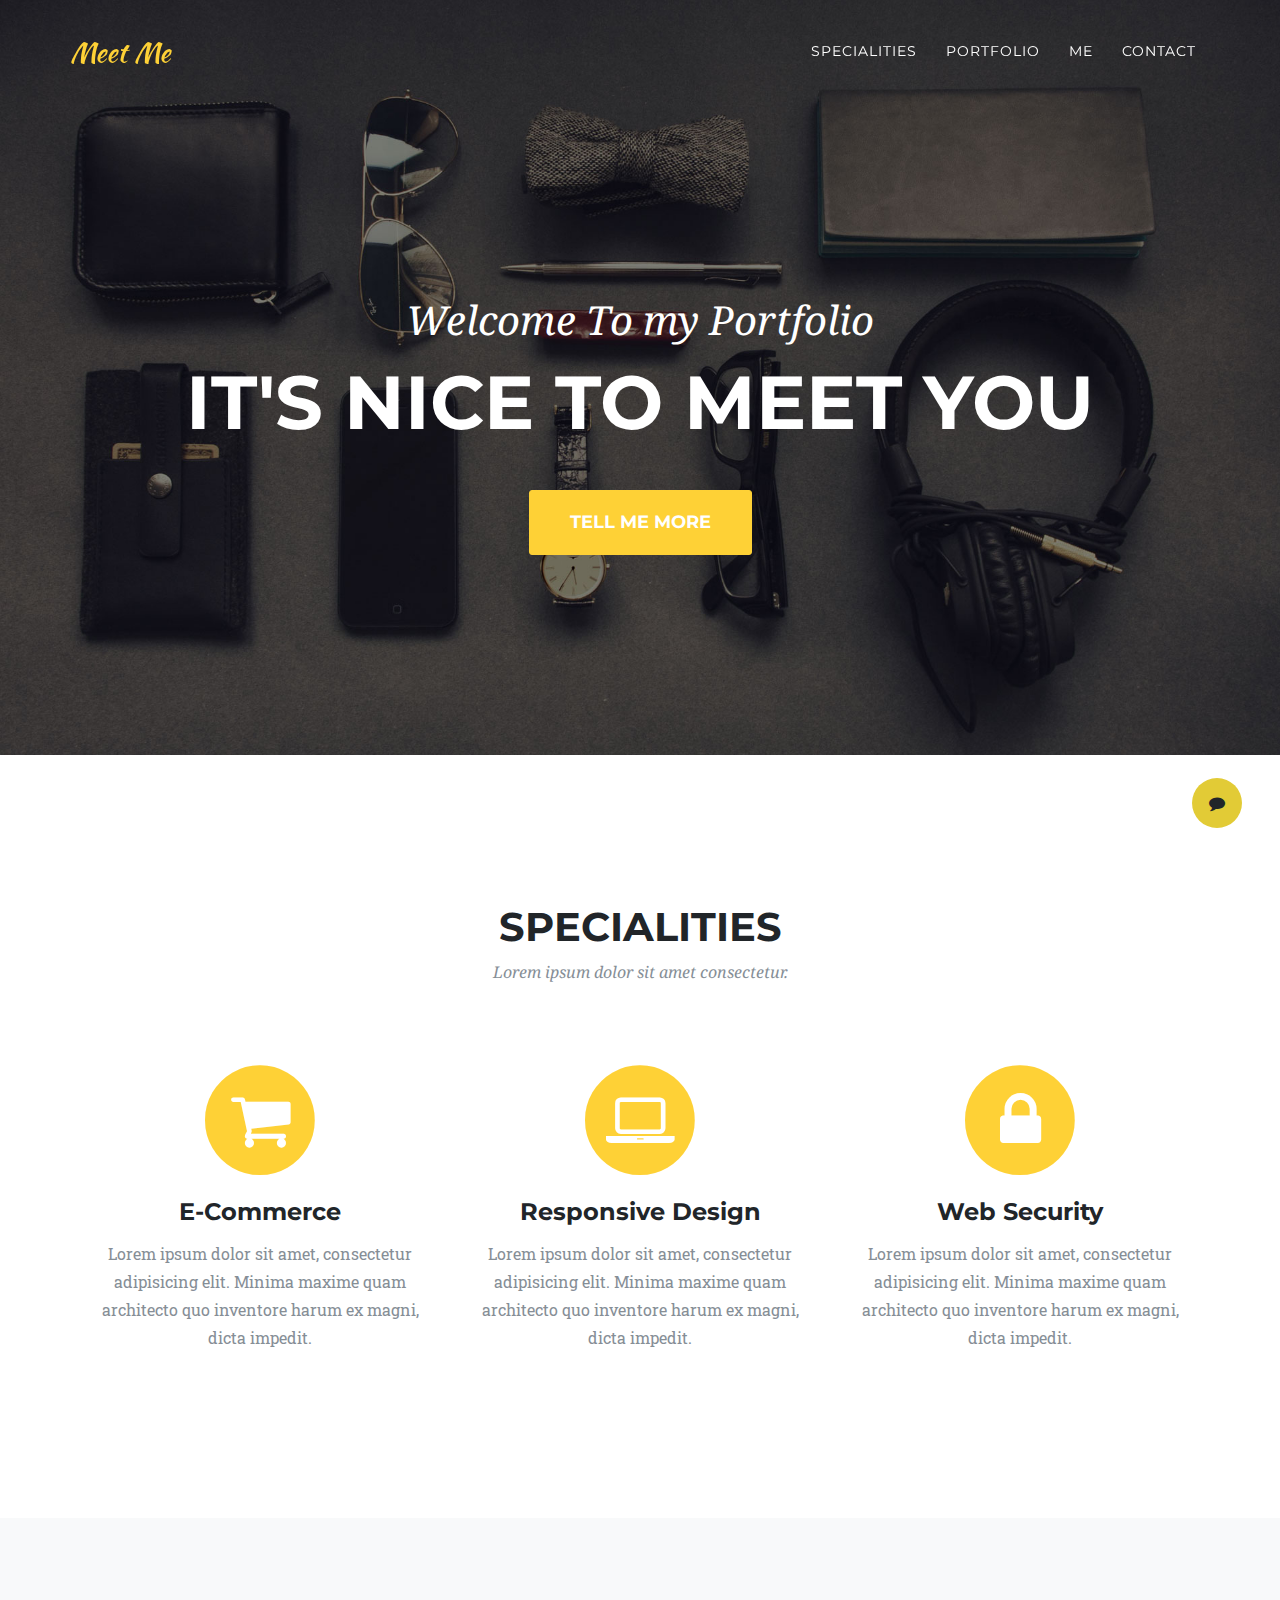
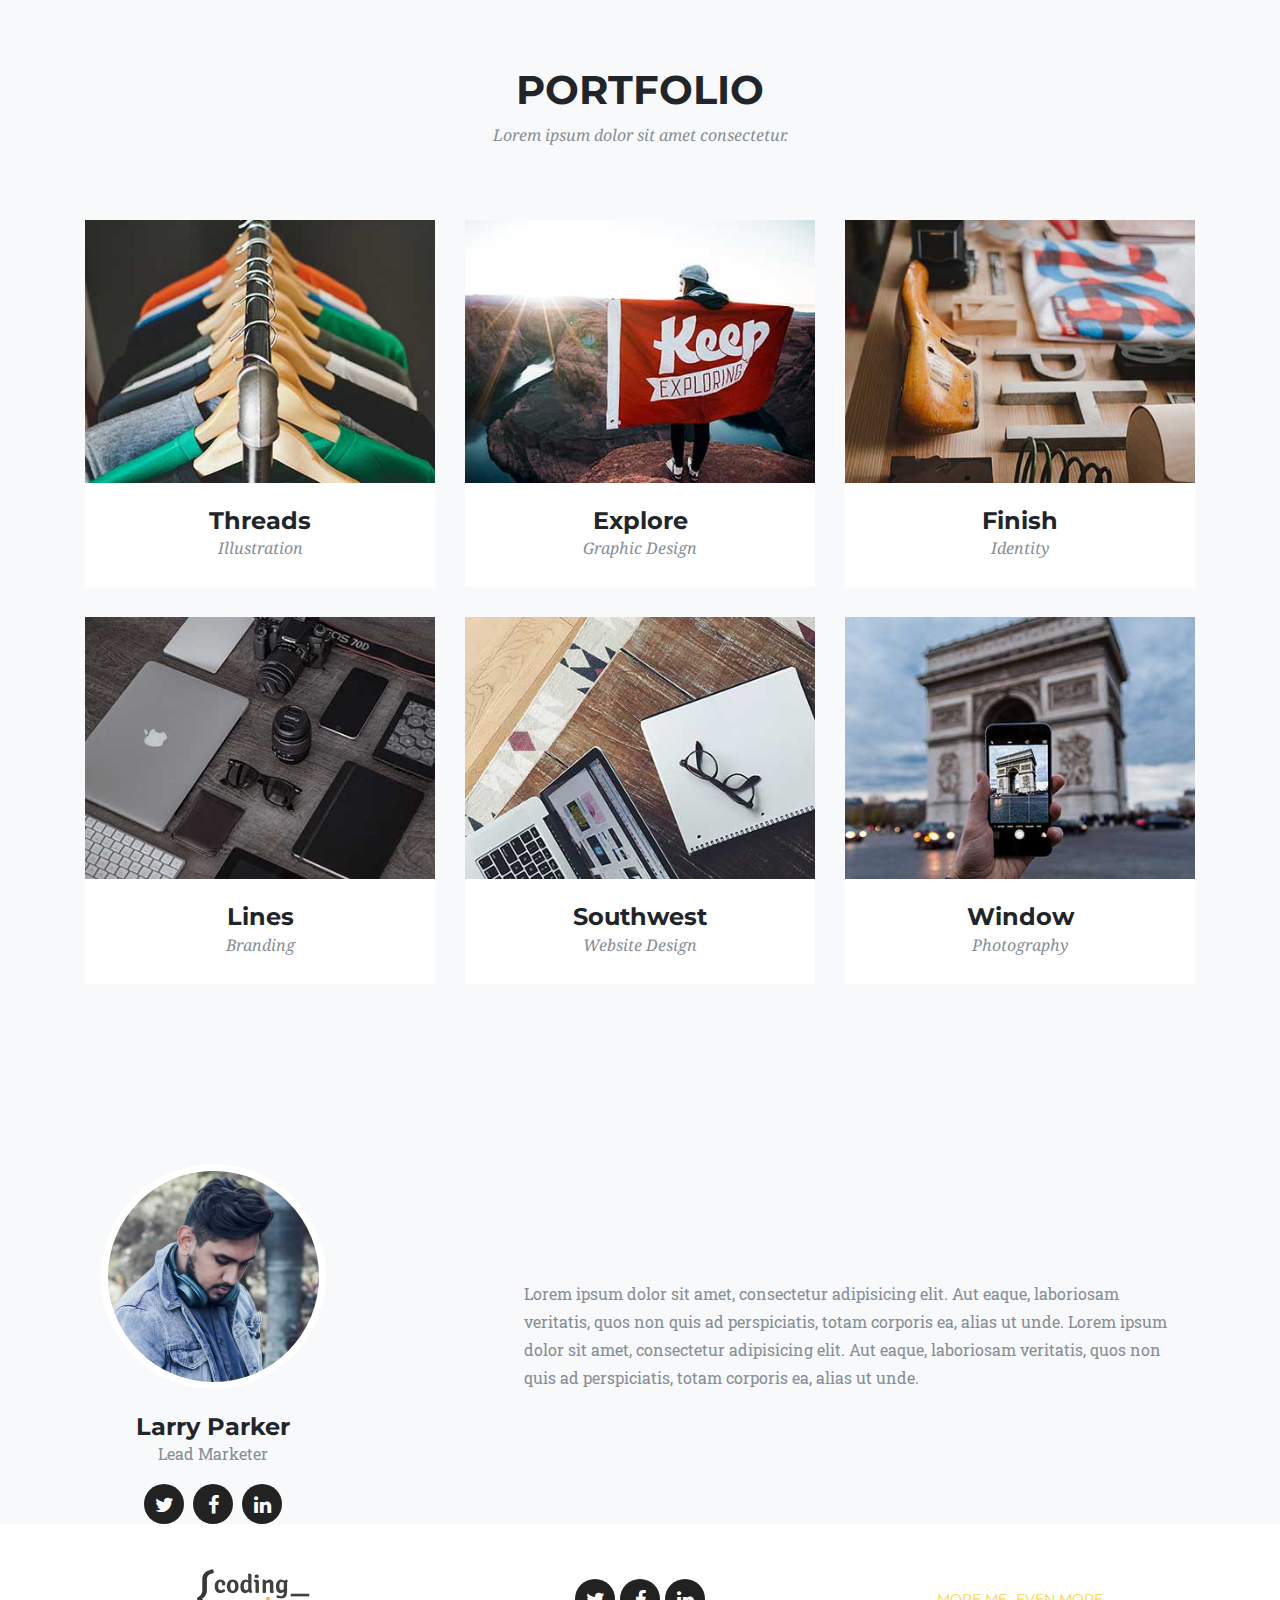
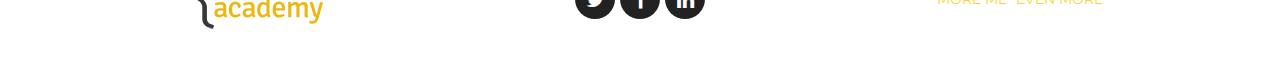
==== index.html @ e527e843 "my-gallery" ====
<!DOCTYPE html>
<html lang="en">

<head>

  <meta charset="utf-8">
  <meta name="viewport" content="width=device-width, initial-scale=1, shrink-to-fit=no">
  <meta name="description" content="">
  <meta name="author" content="">

  <title>Coding Academy</title>

  <!-- Bootstrap core CSS -->
  <link href="vendor/bootstrap/css/bootstrap.min.css" rel="stylesheet">

  <!-- Custom fonts for this template -->
  <link href="vendor/font-awesome/css/font-awesome.min.css" rel="stylesheet" type="text/css">
  <link href="https://fonts.googleapis.com/css?family=Montserrat:400,700" rel="stylesheet" type="text/css">
  <link href='https://fonts.googleapis.com/css?family=Kaushan+Script' rel='stylesheet' type='text/css'>
  <link href='https://fonts.googleapis.com/css?family=Droid+Serif:400,700,400italic,700italic' rel='stylesheet' type='text/css'>
  <link href='https://fonts.googleapis.com/css?family=Roboto+Slab:400,100,300,700' rel='stylesheet' type='text/css'>

  <!-- Custom styles for this template -->
  <link href="css/ca-gallery.css" rel="stylesheet">

</head>

<body id="page-top">
  <div class="offcanvas-btn" onClick="openCanvas()">
    <i class="fa fa-comment" aria-hidden="true"></i>
  </div>
  <aside class="offcanvas-aside">

  <!-- Contact -->
  <section id="contact">
    <h4>Contact Me</h4>
  </section>
    
  </aside>

  <!-- Navigation -->
  <nav class="navbar navbar-expand-lg navbar-dark fixed-top" id="mainNav">
    <div class="container">
      <a class="navbar-brand js-scroll-trigger" href="#page-top">Meet Me</a>
      <button class="navbar-toggler navbar-toggler-right" type="button" data-toggle="collapse" data-target="#navbarResponsive"
        aria-controls="navbarResponsive" aria-expanded="false" aria-label="Toggle navigation">
          <i class="fa fa-bars"></i>
        </button>
      <div class="collapse navbar-collapse" id="navbarResponsive">
        <ul class="navbar-nav ml-auto">
          <li class="nav-item">
            <a class="nav-link js-scroll-trigger" href="#services">Specialities</a>
          </li>
          <li class="nav-item">
            <a class="nav-link js-scroll-trigger" href="#portfolio">Portfolio</a>
          </li>
          <li class="nav-item">
            <a class="nav-link js-scroll-trigger" href="#me">Me</a>
          </li>
          <li class="nav-item">
            <a class="nav-link js-scroll-trigger" href="#contact">Contact</a>
          </li>
        </ul>
      </div>
    </div>
  </nav>

  <!-- Header -->
  <header class="masthead">
    <div class="container">
      <div class="intro-text">
        <div class="intro-lead-in">Welcome To my Portfolio</div>
        <div class="intro-heading">It's Nice To Meet You</div>
        <a class="btn btn-xl js-scroll-trigger" href="#services">Tell Me More</a>
      </div>
    </div>
  </header>

  <!-- Services -->
  <section id="services">
    <div class="container">
      <div class="row">
        <div class="col-lg-12 text-center">
          <h2 class="section-heading">Specialities</h2>
          <h3 class="section-subheading text-muted">Lorem ipsum dolor sit amet consectetur.</h3>
        </div>
      </div>
      <div class="row text-center">
        <div class="col-md-4">
          <span class="fa-stack fa-4x">
              <i class="fa fa-circle fa-stack-2x text-primary"></i>
              <i class="fa fa-shopping-cart fa-stack-1x fa-inverse"></i>
            </span>
          <h4 class="service-heading">E-Commerce</h4>
          <p class="text-muted">Lorem ipsum dolor sit amet, consectetur adipisicing elit. Minima maxime quam architecto quo inventore harum ex
            magni, dicta impedit.</p>
        </div>
        <div class="col-md-4">
          <span class="fa-stack fa-4x">
              <i class="fa fa-circle fa-stack-2x text-primary"></i>
              <i class="fa fa-laptop fa-stack-1x fa-inverse"></i>
            </span>
          <h4 class="service-heading">Responsive Design</h4>
          <p class="text-muted">Lorem ipsum dolor sit amet, consectetur adipisicing elit. Minima maxime quam architecto quo inventore harum ex
            magni, dicta impedit.</p>
        </div>
        <div class="col-md-4">
          <span class="fa-stack fa-4x">
              <i class="fa fa-circle fa-stack-2x text-primary"></i>
              <i class="fa fa-lock fa-stack-1x fa-inverse"></i>
            </span>
          <h4 class="service-heading">Web Security</h4>
          <p class="text-muted">Lorem ipsum dolor sit amet, consectetur adipisicing elit. Minima maxime quam architecto quo inventore harum ex
            magni, dicta impedit.</p>
        </div>
      </div>
    </div>
  </section>

  <!-- Portfolio Grid -->
  <section class="bg-light" id="portfolio">
    <div class="container">
      <div class="row">
        <div class="col-lg-12 text-center">
          <h2 class="section-heading">Portfolio</h2>
          <h3 class="section-subheading text-muted">Lorem ipsum dolor sit amet consectetur.</h3>
        </div>
      </div>
      <div class="row">
        <div class="col-md-4 col-sm-6 portfolio-item">
          <a class="portfolio-link" data-toggle="modal" href="#portfolioModal1">
            <div class="portfolio-hover">
              <div class="portfolio-hover-content">
                <i class="fa fa-plus fa-3x"></i>
              </div>
            </div>
            <img class="img-fluid" src="img/portfolio/01-thumbnail.jpg" alt="">
          </a>
          <div class="portfolio-caption">
            <h4>Threads</h4>
            <p class="text-muted">Illustration</p>
          </div>
        </div>
        <div class="col-md-4 col-sm-6 portfolio-item">
          <a class="portfolio-link" data-toggle="modal" href="#portfolioModal2">
            <div class="portfolio-hover">
              <div class="portfolio-hover-content">
                <i class="fa fa-plus fa-3x"></i>
              </div>
            </div>
            <img class="img-fluid" src="img/portfolio/02-thumbnail.jpg" alt="">
          </a>
          <div class="portfolio-caption">
            <h4>Explore</h4>
            <p class="text-muted">Graphic Design</p>
          </div>
        </div>
        <div class="col-md-4 col-sm-6 portfolio-item">
          <a class="portfolio-link" data-toggle="modal" href="#portfolioModal3">
            <div class="portfolio-hover">
              <div class="portfolio-hover-content">
                <i class="fa fa-plus fa-3x"></i>
              </div>
            </div>
            <img class="img-fluid" src="img/portfolio/03-thumbnail.jpg" alt="">
          </a>
          <div class="portfolio-caption">
            <h4>Finish</h4>
            <p class="text-muted">Identity</p>
          </div>
        </div>
        <div class="col-md-4 col-sm-6 portfolio-item">
          <a class="portfolio-link" data-toggle="modal" href="#portfolioModal4">
            <div class="portfolio-hover">
              <div class="portfolio-hover-content">
                <i class="fa fa-plus fa-3x"></i>
              </div>
            </div>
            <img class="img-fluid" src="img/portfolio/04-thumbnail.jpg" alt="">
          </a>
          <div class="portfolio-caption">
            <h4>Lines</h4>
            <p class="text-muted">Branding</p>
          </div>
        </div>
        <div class="col-md-4 col-sm-6 portfolio-item">
          <a class="portfolio-link" data-toggle="modal" href="#portfolioModal5">
            <div class="portfolio-hover">
              <div class="portfolio-hover-content">
                <i class="fa fa-plus fa-3x"></i>
              </div>
            </div>
            <img class="img-fluid" src="img/portfolio/05-thumbnail.jpg" alt="">
          </a>
          <div class="portfolio-caption">
            <h4>Southwest</h4>
            <p class="text-muted">Website Design</p>
          </div>
        </div>
        <div class="col-md-4 col-sm-6 portfolio-item">
          <a class="portfolio-link" data-toggle="modal" href="#portfolioModal6">
            <div class="portfolio-hover">
              <div class="portfolio-hover-content">
                <i class="fa fa-plus fa-3x"></i>
              </div>
            </div>
            <img class="img-fluid" src="img/portfolio/06-thumbnail.jpg" alt="">
          </a>
          <div class="portfolio-caption">
            <h4>Window</h4>
            <p class="text-muted">Photography</p>
          </div>
        </div>
      </div>
    </div>
  </section>


  <!-- Me -->
  <section class="bg-light" id="me" style="padding: 0px;">
      <div class="row">
        <div class="col-sm-4">
          <div class="team-member">
            <img class="mx-auto rounded-circle" src="img/team/2.jpg" alt="">
            <h4>Larry Parker</h4>
            <p class="text-muted">Lead Marketer</p>
            <ul class="list-inline social-buttons">
              <li class="list-inline-item">
                <a href="#">
                    <i class="fa fa-twitter"></i>
                  </a>
              </li>
              <li class="list-inline-item">
                <a href="#">
                    <i class="fa fa-facebook"></i>
                  </a>
              </li>
              <li class="list-inline-item">
                <a href="#">
                    <i class="fa fa-linkedin"></i>
                  </a>
              </li>
            </ul>
          </div>
        </div>
        <div class="col-sm-8 flex-align-center">
            <p class="large text-muted  about-description">Lorem ipsum dolor sit amet, consectetur adipisicing elit. Aut eaque, laboriosam veritatis, quos non quis ad perspiciatis,
                totam corporis ea, alias ut unde. Lorem ipsum dolor sit amet, consectetur adipisicing elit. Aut eaque, laboriosam veritatis, quos non quis ad perspiciatis,
                totam corporis ea, alias ut unde.</p>    
        </div>
      </div>
  </section>


  <!-- Footer -->
  <footer>
    <div class="container">
      <div class="row">
        <div class="col-md-4 flex-align-center">
          <a href="http://coding-academy.org" target="_blank">
            <img src="./img/ca-logo.png" alt="">
          </a>
        </div>
        <div class="col-md-4 flex-align-center">
          <ul class="list-inline social-buttons flex-align-center">
            <li class="list-inline-item">
              <a href="#">
                  <i class="fa fa-twitter"></i>
                </a>
            </li>
            <li class="list-inline-item flex-align-center">
              <a href="#">
                  <i class="fa fa-facebook"></i>
                </a>
            </li>
            <li class="list-inline-item">
              <a href="#">
                  <i class="fa fa-linkedin"></i>
                </a>
            </li>
          </ul>
        </div>
        <div class="col-md-4 flex-align-center">
            <ul class="list-inline quicklinks">
            <li class="list-inline-item">
              <a href="#">More Me</a>
            </li>
            <li class="list-inline-item">
              <a href="#">Even More</a>
            </li>
          </ul>
        </div>
      </div>
    </div>
  </footer>

  <!-- Portfolio Modals -->

  <!-- Modal 1 -->
  <div class="portfolio-modal modal fade" id="portfolioModal1" tabindex="-1" role="dialog" aria-hidden="true">
    <div class="modal-dialog">
      <div class="modal-content">
        <div class="close-modal" data-dismiss="modal">
          <div class="lr">
            <div class="rl"></div>
          </div>
        </div>
        <div class="container">
          <div class="row">
            <div class="col-lg-8 mx-auto">
              <div class="modal-body">
                <!-- Project Details Go Here -->
                <h2>Project Name</h2>
                <p class="item-intro text-muted">Lorem ipsum dolor sit amet consectetur.</p>
                <img class="img-fluid d-block mx-auto" src="img/portfolio/01-full.jpg" alt="">
                <p>Use this area to describe your project. Lorem ipsum dolor sit amet, consectetur adipisicing elit. Est blanditiis
                  dolorem culpa incidunt minus dignissimos deserunt repellat aperiam quasi sunt officia expedita beatae cupiditate,
                  maiores repudiandae, nostrum, reiciendis facere nemo!</p>
                <ul class="list-inline">
                  <li>Date: January 2017</li>
                  <li>Client: Threads</li>
                  <li>Category: Illustration</li>
                </ul>
                <button class="btn btn-primary" data-dismiss="modal" type="button">
                    <i class="fa fa-times"></i>
                    Close Project</button>
              </div>
            </div>
          </div>
        </div>
      </div>
    </div>
  </div>

  <!-- Modal 2 -->
  <div class="portfolio-modal modal fade" id="portfolioModal2" tabindex="-1" role="dialog" aria-hidden="true">
    <div class="modal-dialog">
      <div class="modal-content">
        <div class="close-modal" data-dismiss="modal">
          <div class="lr">
            <div class="rl"></div>
          </div>
        </div>
        <div class="container">
          <div class="row">
            <div class="col-lg-8 mx-auto">
              <div class="modal-body">
                <!-- Project Details Go Here -->
                <h2>Project Name</h2>
                <p class="item-intro text-muted">Lorem ipsum dolor sit amet consectetur.</p>
                <img class="img-fluid d-block mx-auto" src="img/portfolio/02-full.jpg" alt="">
                <p>Use this area to describe your project. Lorem ipsum dolor sit amet, consectetur adipisicing elit. Est blanditiis
                  dolorem culpa incidunt minus dignissimos deserunt repellat aperiam quasi sunt officia expedita beatae cupiditate,
                  maiores repudiandae, nostrum, reiciendis facere nemo!</p>
                <ul class="list-inline">
                  <li>Date: January 2017</li>
                  <li>Client: Explore</li>
                  <li>Category: Graphic Design</li>
                </ul>
                <button class="btn btn-primary" data-dismiss="modal" type="button">
                    <i class="fa fa-times"></i>
                    Close Project</button>
              </div>
            </div>
          </div>
        </div>
      </div>
    </div>
  </div>

  <!-- Modal 3 -->
  <div class="portfolio-modal modal fade" id="portfolioModal3" tabindex="-1" role="dialog" aria-hidden="true">
    <div class="modal-dialog">
      <div class="modal-content">
        <div class="close-modal" data-dismiss="modal">
          <div class="lr">
            <div class="rl"></div>
          </div>
        </div>
        <div class="container">
          <div class="row">
            <div class="col-lg-8 mx-auto">
              <div class="modal-body">
                <!-- Project Details Go Here -->
                <h2>Project Name</h2>
                <p class="item-intro text-muted">Lorem ipsum dolor sit amet consectetur.</p>
                <img class="img-fluid d-block mx-auto" src="img/portfolio/03-full.jpg" alt="">
                <p>Use this area to describe your project. Lorem ipsum dolor sit amet, consectetur adipisicing elit. Est blanditiis
                  dolorem culpa incidunt minus dignissimos deserunt repellat aperiam quasi sunt officia expedita beatae cupiditate,
                  maiores repudiandae, nostrum, reiciendis facere nemo!</p>
                <ul class="list-inline">
                  <li>Date: January 2017</li>
                  <li>Client: Finish</li>
                  <li>Category: Identity</li>
                </ul>
                <button class="btn btn-primary" data-dismiss="modal" type="button">
                    <i class="fa fa-times"></i>
                    Close Project</button>
              </div>
            </div>
          </div>
        </div>
      </div>
    </div>
  </div>

  <!-- Modal 4 -->
  <div class="portfolio-modal modal fade" id="portfolioModal4" tabindex="-1" role="dialog" aria-hidden="true">
    <div class="modal-dialog">
      <div class="modal-content">
        <div class="close-modal" data-dismiss="modal">
          <div class="lr">
            <div class="rl"></div>
          </div>
        </div>
        <div class="container">
          <div class="row">
            <div class="col-lg-8 mx-auto">
              <div class="modal-body">
                <!-- Project Details Go Here -->
                <h2>Project Name</h2>
                <p class="item-intro text-muted">Lorem ipsum dolor sit amet consectetur.</p>
                <img class="img-fluid d-block mx-auto" src="img/portfolio/04-full.jpg" alt="">
                <p>Use this area to describe your project. Lorem ipsum dolor sit amet, consectetur adipisicing elit. Est blanditiis
                  dolorem culpa incidunt minus dignissimos deserunt repellat aperiam quasi sunt officia expedita beatae cupiditate,
                  maiores repudiandae, nostrum, reiciendis facere nemo!</p>
                <ul class="list-inline">
                  <li>Date: January 2017</li>
                  <li>Client: Lines</li>
                  <li>Category: Branding</li>
                </ul>
                <button class="btn btn-primary" data-dismiss="modal" type="button">
                    <i class="fa fa-times"></i>
                    Close Project</button>
              </div>
            </div>
          </div>
        </div>
      </div>
    </div>
  </div>

  <!-- Modal 5 -->
  <div class="portfolio-modal modal fade" id="portfolioModal5" tabindex="-1" role="dialog" aria-hidden="true">
    <div class="modal-dialog">
      <div class="modal-content">
        <div class="close-modal" data-dismiss="modal">
          <div class="lr">
            <div class="rl"></div>
          </div>
        </div>
        <div class="container">
          <div class="row">
            <div class="col-lg-8 mx-auto">
              <div class="modal-body">
                <!-- Project Details Go Here -->
                <h2>Project Name</h2>
                <p class="item-intro text-muted">Lorem ipsum dolor sit amet consectetur.</p>
                <img class="img-fluid d-block mx-auto" src="img/portfolio/05-full.jpg" alt="">
                <p>Use this area to describe your project. Lorem ipsum dolor sit amet, consectetur adipisicing elit. Est blanditiis
                  dolorem culpa incidunt minus dignissimos deserunt repellat aperiam quasi sunt officia expedita beatae cupiditate,
                  maiores repudiandae, nostrum, reiciendis facere nemo!</p>
                <ul class="list-inline">
                  <li>Date: January 2017</li>
                  <li>Client: Southwest</li>
                  <li>Category: Website Design</li>
                </ul>
                <button class="btn btn-primary" data-dismiss="modal" type="button">
                    <i class="fa fa-times"></i>
                    Close Project</button>
              </div>
            </div>
          </div>
        </div>
      </div>
    </div>
  </div>

  <!-- Modal 6 -->
  <div class="portfolio-modal modal fade" id="portfolioModal6" tabindex="-1" role="dialog" aria-hidden="true">
    <div class="modal-dialog">
      <div class="modal-content">
        <div class="close-modal" data-dismiss="modal">
          <div class="lr">
            <div class="rl"></div>
          </div>
        </div>
        <div class="container">
          <div class="row">
            <div class="col-lg-8 mx-auto">
              <div class="modal-body">
                <!-- Project Details Go Here -->
                <h2>Project Name</h2>
                <p class="item-intro text-muted">Lorem ipsum dolor sit amet consectetur.</p>
                <img class="img-fluid d-block mx-auto" src="img/portfolio/06-full.jpg" alt="">
                <p>Use this area to describe your project. Lorem ipsum dolor sit amet, consectetur adipisicing elit. Est blanditiis
                  dolorem culpa incidunt minus dignissimos deserunt repellat aperiam quasi sunt officia expedita beatae cupiditate,
                  maiores repudiandae, nostrum, reiciendis facere nemo!</p>
                <ul class="list-inline">
                  <li>Date: January 2017</li>
                  <li>Client: Window</li>
                  <li>Category: Photography</li>
                </ul>
                <button class="btn btn-primary" data-dismiss="modal" type="button">
                    <i class="fa fa-times"></i>
                    Close Project</button>
              </div>
            </div>
          </div>
        </div>
      </div>
    </div>
  </div>

  <!-- Bootstrap core JavaScript -->
  <script src="vendor/jquery/jquery.min.js"></script>
  <script src="vendor/popper/popper.min.js"></script>
  <script src="vendor/bootstrap/js/bootstrap.min.js"></script>

  <!-- Plugin JavaScript -->
  <script src="vendor/jquery-easing/jquery.easing.min.js"></script>

  <!-- Custom scripts for this template -->
  <script src="js/ca-gallery.js"></script>
  <script src="js/offCanvas.js"></script>
  <script src="js/main.js"></script>


</body>

</html>
---- css/ca-gallery.css ----
body {
    overflow-x: hidden;
    font-family: 'Roboto Slab', 'Helvetica Neue', Helvetica, Arial, sans-serif;
}
p {
    line-height: 1.75;
}
a {
    color: #fed136;
}
a.active,
a:active,
a:focus,
a:hover {
    color: #fec503;
}
h1,
h2,
h3,
h4,
h5,
h6 {
    font-weight: 700;
    font-family: 'Montserrat', 'Helvetica Neue', Helvetica, Arial, sans-serif;
    text-transform: uppercase;
}
section {
    padding: 100px 0;
}
section h2.section-heading {
    font-size: 40px;
    margin-top: 0;
    margin-bottom: 15px;
}
section h3.section-subheading {
    font-size: 16px;
    font-weight: 400;
    font-style: italic;
    margin-bottom: 75px;
    text-transform: none;
    font-family: 'Droid Serif', 'Helvetica Neue', Helvetica, Arial, sans-serif;
}
@media (min-width: 768px) {
    section {
        padding: 150px 0;
    }
}
::-moz-selection {
    background: #fed136;
    text-shadow: none;
}
::selection {
    background: #fed136;
    text-shadow: none;
}
img::selection {
    background: transparent;
}
img::-moz-selection {
    background: transparent;
}
body {
    -webkit-tap-highlight-color: #fed136;
}
.offcanvas-btn {
    z-index: 100000;
    position: fixed;
    bottom: 8%;
    right: 3%;
    height: 50px;
    width: 50px;
    background: #e2cb36;
    border-radius: 50%;
    display: flex;
    justify-content: center;
    align-items: center;
    cursor: pointer;
    margin-right: 0;
    transition: all 0.3s ease;
}
.offcanvas-btn-open {
    margin-right: 80vw;
}
.offcanvas-aside {
    position: fixed;
    height: 100%;
    background: red;
    width: 80vw;
    right: -80vw;
    z-index: 10;
    transition: all 0.3s ease;
    display: flex;
    flex-direction: column;
    align-items: center;
    justify-content: space-around;
}
.offcanvas-aside img {
    border-radius: 50%;
}
.offcanvas-aside p {
    text-align: center;
}
.offcanvas-aside .offcanvas-content-suffix {
    height: 20%;
}

@media (min-width: 575px) {
    .offcanvas-btn-open {
        margin-right: 30vw;
    }
    .offcanvas-aside {
        width: 30vw;
        right: -30vw;
    }
}
.offcanvas-aside-open {
    right: 0;
    
}

#mainNav {
    background-color: #222222;
    z-index: 5;
}
#mainNav .navbar-toggler {
    font-size: 12px;
    right: 0;
    padding: 13px;
    text-transform: uppercase;
    color: white;
    border: 0;
    background-color: #fed136;
    font-family: 'Montserrat', 'Helvetica Neue', Helvetica, Arial, sans-serif;
    text-transform: uppercase;
}
#mainNav .navbar-brand {
    color: #fed136;
    font-family: 'Kaushan Script', 'Helvetica Neue', Helvetica, Arial, cursive;
}
#mainNav .navbar-brand.active,
#mainNav .navbar-brand:active,
#mainNav .navbar-brand:focus,
#mainNav .navbar-brand:hover {
    color: #fec503;
}
#mainNav .navbar-nav .nav-item .nav-link {
    font-size: 90%;
    font-weight: 400;
    padding: 0.75em 0;
    letter-spacing: 1px;
    color: white;
    font-family: 'Montserrat', 'Helvetica Neue', Helvetica, Arial, sans-serif;
    text-transform: uppercase;
}
#mainNav .navbar-nav .nav-item .nav-link.active,
#mainNav .navbar-nav .nav-item .nav-link:hover {
    color: #fed136;
}
@media (min-width: 992px) {
    
    #mainNav {
        padding-top: 25px;
        padding-bottom: 25px;
        -webkit-transition: padding-top 0.3s, padding-bottom 0.3s;
        -moz-transition: padding-top 0.3s, padding-bottom 0.3s;
        transition: padding-top 0.3s, padding-bottom 0.3s;
        border: none;
        background-color: transparent;
    }
    #mainNav .navbar-brand {
        font-size: 1.75em;
        -webkit-transition: all 0.3s;
        -moz-transition: all 0.3s;
        transition: all 0.3s;
    }
    #mainNav .navbar-nav .nav-item .nav-link {
        padding: 1.1em 1em !important;
    }
    #mainNav.navbar-shrink {
        padding-top: 0;
        padding-bottom: 0;
        background-color: #222222;
    }
    #mainNav.navbar-shrink .navbar-brand {
        font-size: 1.25em;
        padding: 12px 0;
    }
   
}
header.masthead {
    text-align: center;
    color: white;
    background-image: url("../img/header-bg.jpg");
    background-repeat: no-repeat;
    background-attachment: scroll;
    background-position: center center;
    -webkit-background-size: cover;
    -moz-background-size: cover;
    -o-background-size: cover;
    background-size: cover;
}
header.masthead .intro-text {
    padding-top: 150px;
    padding-bottom: 100px;
}
header.masthead .intro-text .intro-lead-in {
    font-size: 22px;
    font-style: italic;
    line-height: 22px;
    margin-bottom: 25px;
    font-family: 'Droid Serif', 'Helvetica Neue', Helvetica, Arial, sans-serif;
}
header.masthead .intro-text .intro-heading {
    font-size: 50px;
    font-weight: 700;
    line-height: 50px;
    margin-bottom: 25px;
    font-family: 'Montserrat', 'Helvetica Neue', Helvetica, Arial, sans-serif;
    text-transform: uppercase;
}
@media (min-width: 768px) {
    header.masthead .intro-text {
        padding-top: 300px;
        padding-bottom: 200px;
    }
    header.masthead .intro-text .intro-lead-in {
        font-size: 40px;
        font-style: italic;
        line-height: 40px;
        margin-bottom: 25px;
        font-family: 'Droid Serif', 'Helvetica Neue', Helvetica, Arial, sans-serif;
    }
    header.masthead .intro-text .intro-heading {
        font-size: 75px;
        font-weight: 700;
        line-height: 75px;
        margin-bottom: 50px;
        font-family: 'Montserrat', 'Helvetica Neue', Helvetica, Arial, sans-serif;
        text-transform: uppercase;
    }
}
.service-heading {
    margin: 15px 0;
    text-transform: none;
}

#portfolio .portfolio-item {
    right: 0;
    margin: 0 0 15px;
}
#portfolio .portfolio-item .portfolio-link {
    position: relative;
    display: block;
    max-width: 400px;
    margin: 0 auto;
    cursor: pointer;
}
#portfolio .portfolio-item .portfolio-link .portfolio-hover {
    position: absolute;
    width: 100%;
    height: 100%;
    -webkit-transition: all ease 0.5s;
    -moz-transition: all ease 0.5s;
    transition: all ease 0.5s;
    opacity: 0;
    background: rgba(254, 209, 54, 0.9);
}
#portfolio .portfolio-item .portfolio-link .portfolio-hover:hover {
    opacity: 1;
}
#portfolio .portfolio-item .portfolio-link .portfolio-hover .portfolio-hover-content {
    font-size: 20px;
    position: absolute;
    top: 50%;
    width: 100%;
    height: 20px;
    margin-top: -12px;
    text-align: center;
    color: white;
}
#portfolio .portfolio-item .portfolio-link .portfolio-hover .portfolio-hover-content i {
    margin-top: -12px;
}
#portfolio .portfolio-item .portfolio-link .portfolio-hover .portfolio-hover-content h3,
#portfolio .portfolio-item .portfolio-link .portfolio-hover .portfolio-hover-content h4 {
    margin: 0;
}
#portfolio .portfolio-item .portfolio-caption {
    max-width: 400px;
    margin: 0 auto;
    padding: 25px;
    text-align: center;
    background-color: white;
}
#portfolio .portfolio-item .portfolio-caption h4 {
    margin: 0;
    text-transform: none;
}
#portfolio .portfolio-item .portfolio-caption p {
    font-size: 16px;
    font-style: italic;
    margin: 0;
    font-family: 'Droid Serif', 'Helvetica Neue', Helvetica, Arial, sans-serif;
}
#portfolio * {
    z-index: 2;
}
@media (min-width: 767px) {
    #portfolio .portfolio-item {
        margin: 0 0 30px;
    }
}
.portfolio-modal .modal-dialog {
    max-width: none;
    height: 100%;
    margin: 0;
}
.portfolio-modal .modal-content {
    min-height: 100%;
    padding: 100px 0;
    text-align: center;
    border: none;
    border-radius: 0;
    background-clip: border-box;
    -webkit-box-shadow: none;
    box-shadow: none;
}
.portfolio-modal .modal-content h2 {
    font-size: 3em;
    margin-bottom: 15px;
}
.portfolio-modal .modal-content p {
    margin-bottom: 30px;
}
.portfolio-modal .modal-content p.item-intro {
    font-size: 16px;
    font-style: italic;
    margin: 20px 0 30px;
    font-family: 'Droid Serif', 'Helvetica Neue', Helvetica, Arial, sans-serif;
}
.portfolio-modal .modal-content ul.list-inline {
    margin-top: 0;
    margin-bottom: 30px;
}
.portfolio-modal .modal-content img {
    margin-bottom: 30px;
}
.portfolio-modal .modal-content button {
    cursor: pointer;
}
.portfolio-modal .close-modal {
    position: absolute;
    top: 25px;
    right: 25px;
    width: 75px;
    height: 75px;
    cursor: pointer;
    background-color: transparent;
}
.portfolio-modal .close-modal:hover {
    opacity: 0.3;
}
.portfolio-modal .close-modal .lr {
    /* Safari and Chrome */
    
    z-index: 1051;
    width: 1px;
    height: 75px;
    margin-left: 35px;
    /* IE 9 */
    
    -webkit-transform: rotate(45deg);
    -ms-transform: rotate(45deg);
    transform: rotate(45deg);
    background-color: #222222;
}
.portfolio-modal .close-modal .lr .rl {
    /* Safari and Chrome */
    
    z-index: 1052;
    width: 1px;
    height: 75px;
    /* IE 9 */
    
    -webkit-transform: rotate(90deg);
    -ms-transform: rotate(90deg);
    transform: rotate(90deg);
    background-color: #222222;
}
.portfolio-modal .modal-backdrop {
    display: none;
    opacity: 0;
}
.timeline {
    position: relative;
    padding: 0;
    list-style: none;
}
.timeline:before {
    position: absolute;
    top: 0;
    bottom: 0;
    left: 40px;
    width: 2px;
    margin-left: -1.5px;
    content: '';
    background-color: #f1f1f1;
}
.timeline > li {
    position: relative;
    min-height: 50px;
    margin-bottom: 50px;
}
.timeline > li:after,
.timeline > li:before {
    display: table;
    content: ' ';
}
.timeline > li:after {
    clear: both;
}
.timeline > li .timeline-panel {
    position: relative;
    float: right;
    width: 100%;
    padding: 0 20px 0 100px;
    text-align: left;
}
.timeline > li .timeline-panel:before {
    right: auto;
    left: -15px;
    border-right-width: 15px;
    border-left-width: 0;
}
.timeline > li .timeline-panel:after {
    right: auto;
    left: -14px;
    border-right-width: 14px;
    border-left-width: 0;
}
.timeline > li .timeline-image {
    position: absolute;
    z-index: 100;
    left: 0;
    width: 80px;
    height: 80px;
    margin-left: 0;
    text-align: center;
    color: white;
    border: 7px solid #f1f1f1;
    border-radius: 100%;
    background-color: #fed136;
}
.timeline > li .timeline-image h4 {
    font-size: 10px;
    line-height: 14px;
    margin-top: 12px;
}
.timeline > li.timeline-inverted > .timeline-panel {
    float: right;
    padding: 0 20px 0 100px;
    text-align: left;
}
.timeline > li.timeline-inverted > .timeline-panel:before {
    right: auto;
    left: -15px;
    border-right-width: 15px;
    border-left-width: 0;
}
.timeline > li.timeline-inverted > .timeline-panel:after {
    right: auto;
    left: -14px;
    border-right-width: 14px;
    border-left-width: 0;
}
.timeline > li:last-child {
    margin-bottom: 0;
}
.timeline .timeline-heading h4 {
    margin-top: 0;
    color: inherit;
}
.timeline .timeline-heading h4.subheading {
    text-transform: none;
}
.timeline .timeline-body > ul,
.timeline .timeline-body > p {
    margin-bottom: 0;
}
@media (min-width: 768px) {
    .timeline:before {
        left: 50%;
    }
    .timeline > li {
        min-height: 100px;
        margin-bottom: 100px;
    }
    .timeline > li .timeline-panel {
        float: left;
        width: 41%;
        padding: 0 20px 20px 30px;
        text-align: right;
    }
    .timeline > li .timeline-image {
        left: 50%;
        width: 100px;
        height: 100px;
        margin-left: -50px;
    }
    .timeline > li .timeline-image h4 {
        font-size: 13px;
        line-height: 18px;
        margin-top: 16px;
    }
    .timeline > li.timeline-inverted > .timeline-panel {
        float: right;
        padding: 0 30px 20px 20px;
        text-align: left;
    }
}
@media (min-width: 992px) {
    .timeline > li {
        min-height: 150px;
    }
    .timeline > li .timeline-panel {
        padding: 0 20px 20px;
    }
    .timeline > li .timeline-image {
        width: 150px;
        height: 150px;
        margin-left: -75px;
    }
    .timeline > li .timeline-image h4 {
        font-size: 18px;
        line-height: 26px;
        margin-top: 30px;
    }
    .timeline > li.timeline-inverted > .timeline-panel {
        padding: 0 20px 20px;
    }
}
@media (min-width: 1200px) {
    .timeline > li {
        min-height: 170px;
    }
    .timeline > li .timeline-panel {
        padding: 0 20px 20px 100px;
    }
    .timeline > li .timeline-image {
        width: 170px;
        height: 170px;
        margin-left: -85px;
    }
    .timeline > li .timeline-image h4 {
        margin-top: 40px;
    }
    .timeline > li.timeline-inverted > .timeline-panel {
        padding: 0 100px 20px 20px;
    }
}
.team-member {
    text-align: center;
}
.team-member img {
    width: 225px;
    height: 225px;
    border: 7px solid white;
}
.team-member h4 {
    margin-top: 25px;
    margin-bottom: 0;
    text-transform: none;
}
.team-member p {
    margin-top: 0;
}
.about-description {
    max-width: 80%;
}
@media (max-width: 800px) {
    .about-description {
        text-align: center;
        margin-top: 1rem;
        margin-bottom: 1rem;
    }
}
footer {
    padding: 25px 0;
    text-align: center;
}
footer span.copyright {
    font-size: 90%;
    line-height: 40px;
    text-transform: none;
    font-family: 'Montserrat', 'Helvetica Neue', Helvetica, Arial, sans-serif;
    text-transform: uppercase;
}
footer ul.quicklinks {
    font-size: 90%;
    line-height: 40px;
    margin-bottom: 0;
    text-transform: none;
    font-family: 'Montserrat', 'Helvetica Neue', Helvetica, Arial, sans-serif;
    text-transform: uppercase;
}
ul.social-buttons {
    margin-bottom: 0;
}
ul.social-buttons li a {
    font-size: 20px;
    line-height: 40px;
    display: block;
    width: 40px;
    height: 40px;
    -webkit-transition: all 0.3s;
    -moz-transition: all 0.3s;
    transition: all 0.3s;
    color: white;
    border-radius: 100%;
    outline: none;
    background-color: #222222;
}
ul.social-buttons li a:active,
ul.social-buttons li a:focus,
ul.social-buttons li a:hover {
    background-color: #fed136;
}
.flex-align-center {
    display: flex;
    justify-content: center;
    align-items: center;
}
.text-primary {
    color: #fed136 !important;
}
.btn-primary {
    font-weight: 700;
    color: white;
    border-color: #fed136;
    background-color: #fed136;
    font-family: 'Montserrat', 'Helvetica Neue', Helvetica, Arial, sans-serif;
    text-transform: uppercase;
}
.btn-primary.focus,
.btn-primary:focus {
    color: white;
    border-color: #b48b01;
    background-color: #fec503;
}
.btn-primary:hover {
    color: white;
    border-color: #f6bf01;
    background-color: #fec503;
}
.btn-primary.active,
.btn-primary:active,
.open > .btn-primary.dropdown-toggle {
    color: white;
    border-color: #f6bf01;
    background-color: #fec503;
}
.btn-primary.active.focus,
.btn-primary.active:focus,
.btn-primary.active:hover,
.btn-primary:active.focus,
.btn-primary:active:focus,
.btn-primary:active:hover,
.open > .btn-primary.dropdown-toggle.focus,
.open > .btn-primary.dropdown-toggle:focus,
.open > .btn-primary.dropdown-toggle:hover {
    color: white;
    border-color: #b48b01;
    background-color: #dcab01;
}
.btn-primary.active,
.btn-primary:active,
.open > .btn-primary.dropdown-toggle {
    background-image: none;
}
.btn-primary.disabled.focus,
.btn-primary.disabled:focus,
.btn-primary.disabled:hover,
.btn-primary[disabled].focus,
.btn-primary[disabled]:focus,
.btn-primary[disabled]:hover,
fieldset[disabled] .btn-primary.focus,
fieldset[disabled] .btn-primary:focus,
fieldset[disabled] .btn-primary:hover {
    border-color: #fed136;
    background-color: #fed136;
}
.btn-primary .badge {
    color: #fed136;
    background-color: white;
}
.btn-xl {
    font-size: 18px;
    font-weight: 700;
    padding: 20px 40px;
    border-radius: 3px;
    color: white;
    border-color: #fed136;
    background-color: #fed136;
    font-family: 'Montserrat', 'Helvetica Neue', Helvetica, Arial, sans-serif;
    text-transform: uppercase;
}
.btn-xl.focus,
.btn-xl:focus {
    color: white;
    border-color: #b48b01;
    background-color: #fec503;
}
.btn-xl:hover {
    color: white;
    border-color: #f6bf01;
    background-color: #fec503;
}
.btn-xl.active,
.btn-xl:active,
.open > .btn-xl.dropdown-toggle {
    color: white;
    border-color: #f6bf01;
    background-color: #fec503;
}
.btn-xl.active.focus,
.btn-xl.active:focus,
.btn-xl.active:hover,
.btn-xl:active.focus,
.btn-xl:active:focus,
.btn-xl:active:hover,
.open > .btn-xl.dropdown-toggle.focus,
.open > .btn-xl.dropdown-toggle:focus,
.open > .btn-xl.dropdown-toggle:hover {
    color: white;
    border-color: #b48b01;
    background-color: #dcab01;
}
.btn-xl.active,
.btn-xl:active,
.open > .btn-xl.dropdown-toggle {
    background-image: none;
}
.btn-xl.disabled.focus,
.btn-xl.disabled:focus,
.btn-xl.disabled:hover,
.btn-xl[disabled].focus,
.btn-xl[disabled]:focus,
.btn-xl[disabled]:hover,
fieldset[disabled] .btn-xl.focus,
fieldset[disabled] .btn-xl:focus,
fieldset[disabled] .btn-xl:hover {
    border-color: #fed136;
    background-color: #fed136;
}
.btn-xl .badge {
    color: #fed136;
    background-color: white;
}

/* reset bootstrap*/
.row {
    margin-right: 0;
    margin-left: 0;
}

.container {
    padding-right: 0;
    padding-left: 0;
}
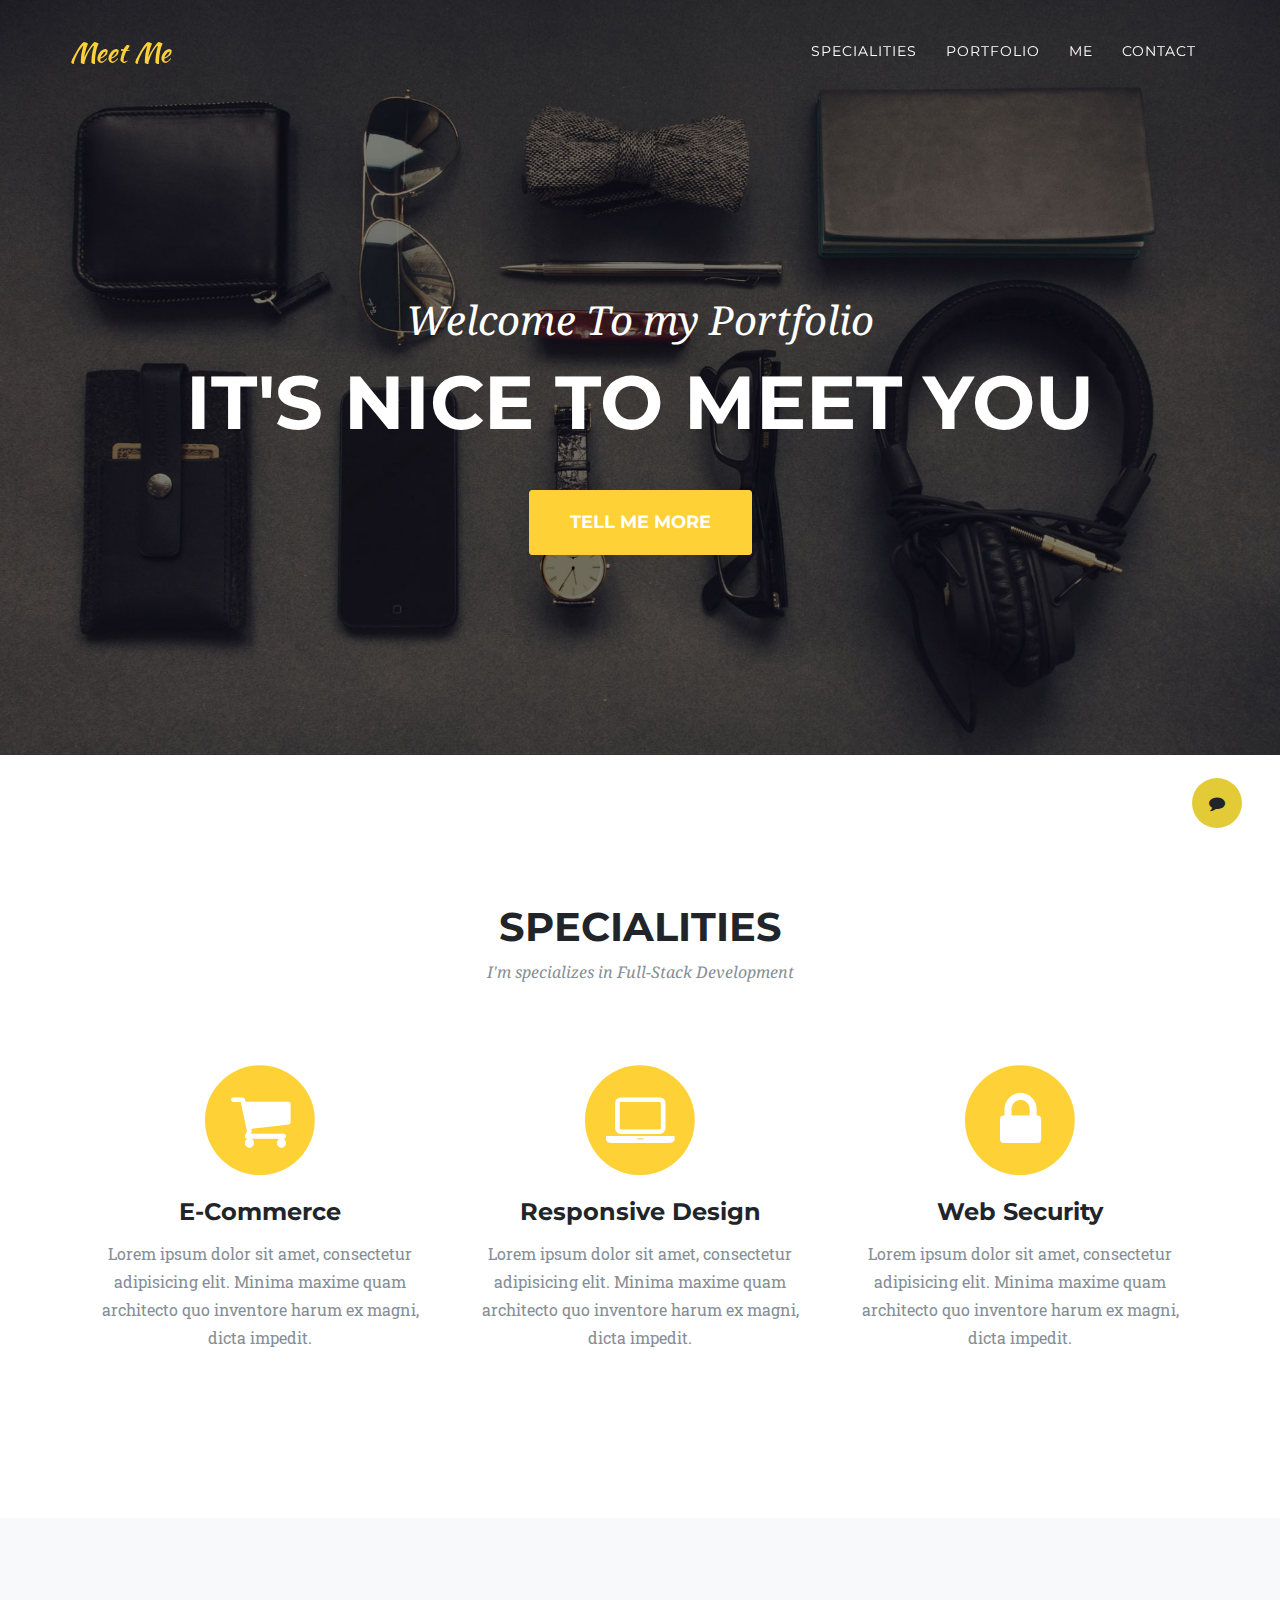
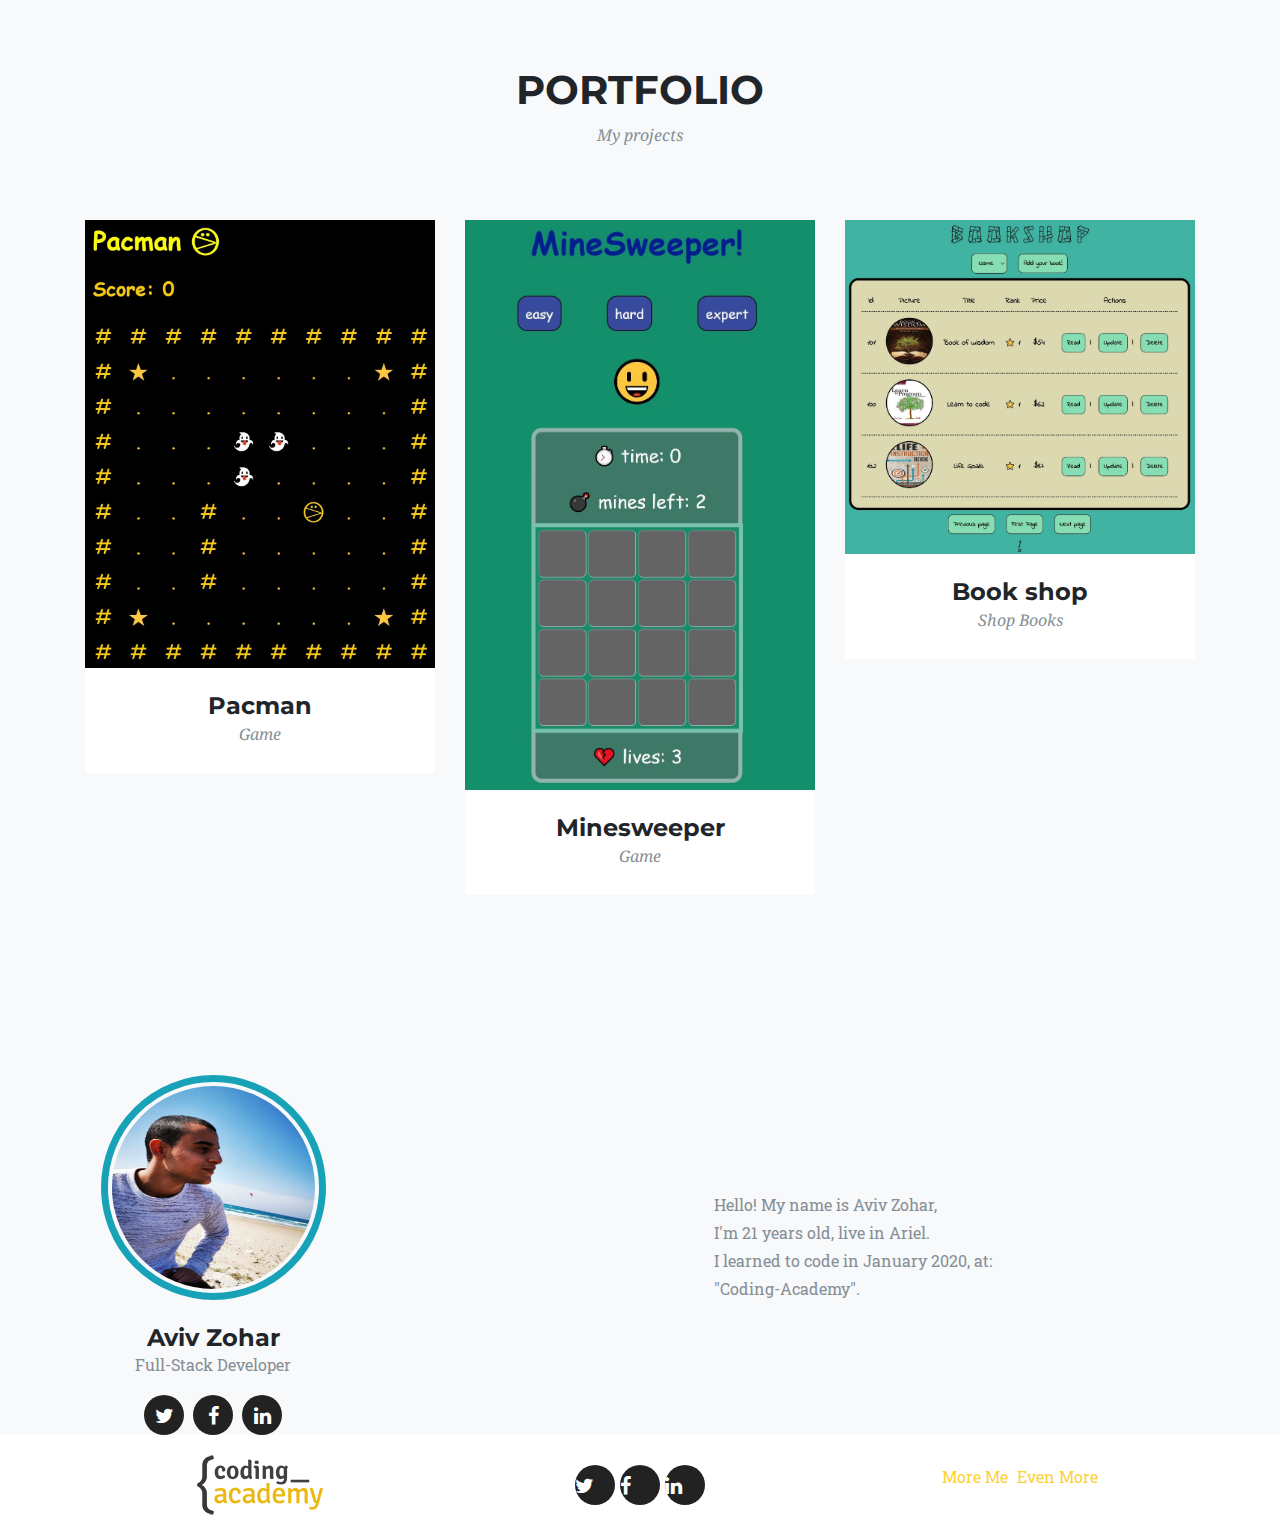
==== commit 03b208a5: "portfolio-1" ====
--- a/index.html
+++ b/index.html
@@ -3,527 +3,249 @@
 
 <head>
 
-  <meta charset="utf-8">
-  <meta name="viewport" content="width=device-width, initial-scale=1, shrink-to-fit=no">
-  <meta name="description" content="">
-  <meta name="author" content="">
-
-  <title>Coding Academy</title>
-
-  <!-- Bootstrap core CSS -->
-  <link href="vendor/bootstrap/css/bootstrap.min.css" rel="stylesheet">
-
-  <!-- Custom fonts for this template -->
-  <link href="vendor/font-awesome/css/font-awesome.min.css" rel="stylesheet" type="text/css">
-  <link href="https://fonts.googleapis.com/css?family=Montserrat:400,700" rel="stylesheet" type="text/css">
-  <link href='https://fonts.googleapis.com/css?family=Kaushan+Script' rel='stylesheet' type='text/css'>
-  <link href='https://fonts.googleapis.com/css?family=Droid+Serif:400,700,400italic,700italic' rel='stylesheet' type='text/css'>
-  <link href='https://fonts.googleapis.com/css?family=Roboto+Slab:400,100,300,700' rel='stylesheet' type='text/css'>
-
-  <!-- Custom styles for this template -->
-  <link href="css/ca-gallery.css" rel="stylesheet">
+    <meta charset="utf-8">
+    <meta name="viewport" content="width=device-width, initial-scale=1, shrink-to-fit=no">
+    <meta name="description" content="">
+    <meta name="author" content="">
+
+    <title>May Gallery</title>
+
+    <!-- Bootstrap core CSS -->
+    <link href="vendor/bootstrap/css/bootstrap.min.css" rel="stylesheet">
+
+    <!-- Custom fonts for this template -->
+    <link href="vendor/font-awesome/css/font-awesome.min.css" rel="stylesheet" type="text/css">
+    <link href="https://fonts.googleapis.com/css?family=Montserrat:400,700" rel="stylesheet" type="text/css">
+    <link href='https://fonts.googleapis.com/css?family=Kaushan+Script' rel='stylesheet' type='text/css'>
+    <link href='https://fonts.googleapis.com/css?family=Droid+Serif:400,700,400italic,700italic' rel='stylesheet' type='text/css'>
+    <link href='https://fonts.googleapis.com/css?family=Roboto+Slab:400,100,300,700' rel='stylesheet' type='text/css'>
+
+    <!-- Custom styles for this template -->
+    <link href="css/ca-gallery.css" rel="stylesheet">
 
 </head>
 
 <body id="page-top">
-  <div class="offcanvas-btn" onClick="openCanvas()">
-    <i class="fa fa-comment" aria-hidden="true"></i>
-  </div>
-  <aside class="offcanvas-aside">
-
-  <!-- Contact -->
-  <section id="contact">
-    <h4>Contact Me</h4>
-  </section>
-    
-  </aside>
-
-  <!-- Navigation -->
-  <nav class="navbar navbar-expand-lg navbar-dark fixed-top" id="mainNav">
-    <div class="container">
-      <a class="navbar-brand js-scroll-trigger" href="#page-top">Meet Me</a>
-      <button class="navbar-toggler navbar-toggler-right" type="button" data-toggle="collapse" data-target="#navbarResponsive"
-        aria-controls="navbarResponsive" aria-expanded="false" aria-label="Toggle navigation">
+    <div class="offcanvas-btn" onClick="openCanvas()">
+        <i class="fa fa-comment" aria-hidden="true"></i>
+    </div>
+    <aside class="offcanvas-aside">
+
+        <!-- Contact -->
+        <section id="contact">
+            <h4>Contact Me</h4>
+        </section>
+
+    </aside>
+
+    <!-- Navigation -->
+    <nav class="navbar navbar-expand-lg navbar-dark fixed-top" id="mainNav">
+        <div class="container">
+            <a class="navbar-brand js-scroll-trigger" href="#page-top">Meet Me</a>
+            <button class="navbar-toggler navbar-toggler-right" type="button" data-toggle="collapse" data-target="#navbarResponsive" aria-controls="navbarResponsive" aria-expanded="false" aria-label="Toggle navigation">
           <i class="fa fa-bars"></i>
         </button>
-      <div class="collapse navbar-collapse" id="navbarResponsive">
-        <ul class="navbar-nav ml-auto">
-          <li class="nav-item">
-            <a class="nav-link js-scroll-trigger" href="#services">Specialities</a>
-          </li>
-          <li class="nav-item">
-            <a class="nav-link js-scroll-trigger" href="#portfolio">Portfolio</a>
-          </li>
-          <li class="nav-item">
-            <a class="nav-link js-scroll-trigger" href="#me">Me</a>
-          </li>
-          <li class="nav-item">
-            <a class="nav-link js-scroll-trigger" href="#contact">Contact</a>
-          </li>
-        </ul>
-      </div>
-    </div>
-  </nav>
-
-  <!-- Header -->
-  <header class="masthead">
-    <div class="container">
-      <div class="intro-text">
-        <div class="intro-lead-in">Welcome To my Portfolio</div>
-        <div class="intro-heading">It's Nice To Meet You</div>
-        <a class="btn btn-xl js-scroll-trigger" href="#services">Tell Me More</a>
-      </div>
-    </div>
-  </header>
-
-  <!-- Services -->
-  <section id="services">
-    <div class="container">
-      <div class="row">
-        <div class="col-lg-12 text-center">
-          <h2 class="section-heading">Specialities</h2>
-          <h3 class="section-subheading text-muted">Lorem ipsum dolor sit amet consectetur.</h3>
-        </div>
-      </div>
-      <div class="row text-center">
-        <div class="col-md-4">
-          <span class="fa-stack fa-4x">
+            <div class="collapse navbar-collapse" id="navbarResponsive">
+                <ul class="navbar-nav ml-auto">
+                    <li class="nav-item">
+                        <a class="nav-link js-scroll-trigger" href="#services">Specialities</a>
+                    </li>
+                    <li class="nav-item">
+                        <a class="nav-link js-scroll-trigger" href="#portfolio">Portfolio</a>
+                    </li>
+                    <li class="nav-item">
+                        <a class="nav-link js-scroll-trigger" href="#me">Me</a>
+                    </li>
+                    <li class="nav-item">
+                        <a class="nav-link js-scroll-trigger" href="#contact">Contact</a>
+                    </li>
+                </ul>
+            </div>
+        </div>
+    </nav>
+
+    <!-- Header -->
+    <header class="masthead">
+        <div class="container">
+            <div class="intro-text">
+                <div class="intro-lead-in">Welcome To my Portfolio</div>
+                <div class="intro-heading">It's Nice To Meet You</div>
+                <a class="btn btn-xl js-scroll-trigger" href="#services">Tell Me More</a>
+            </div>
+        </div>
+    </header>
+
+    <!-- Services -->
+    <section id="services">
+        <div class="container">
+            <div class="row">
+                <div class="col-lg-12 text-center">
+                    <h2 class="section-heading">Specialities</h2>
+                    <h3 class="section-subheading text-muted">I'm specializes in Full-Stack Development</h3>
+                </div>
+            </div>
+            <div class="row text-center">
+                <div class="col-md-4">
+                    <span class="fa-stack fa-4x">
               <i class="fa fa-circle fa-stack-2x text-primary"></i>
               <i class="fa fa-shopping-cart fa-stack-1x fa-inverse"></i>
             </span>
-          <h4 class="service-heading">E-Commerce</h4>
-          <p class="text-muted">Lorem ipsum dolor sit amet, consectetur adipisicing elit. Minima maxime quam architecto quo inventore harum ex
-            magni, dicta impedit.</p>
-        </div>
-        <div class="col-md-4">
-          <span class="fa-stack fa-4x">
+                    <h4 class="service-heading">E-Commerce</h4>
+                    <p class="text-muted">Lorem ipsum dolor sit amet, consectetur adipisicing elit. Minima maxime quam architecto quo inventore harum ex magni, dicta impedit.</p>
+                </div>
+                <div class="col-md-4">
+                    <span class="fa-stack fa-4x">
               <i class="fa fa-circle fa-stack-2x text-primary"></i>
               <i class="fa fa-laptop fa-stack-1x fa-inverse"></i>
             </span>
-          <h4 class="service-heading">Responsive Design</h4>
-          <p class="text-muted">Lorem ipsum dolor sit amet, consectetur adipisicing elit. Minima maxime quam architecto quo inventore harum ex
-            magni, dicta impedit.</p>
-        </div>
-        <div class="col-md-4">
-          <span class="fa-stack fa-4x">
+                    <h4 class="service-heading">Responsive Design</h4>
+                    <p class="text-muted">Lorem ipsum dolor sit amet, consectetur adipisicing elit. Minima maxime quam architecto quo inventore harum ex magni, dicta impedit.</p>
+                </div>
+                <div class="col-md-4">
+                    <span class="fa-stack fa-4x">
               <i class="fa fa-circle fa-stack-2x text-primary"></i>
               <i class="fa fa-lock fa-stack-1x fa-inverse"></i>
             </span>
-          <h4 class="service-heading">Web Security</h4>
-          <p class="text-muted">Lorem ipsum dolor sit amet, consectetur adipisicing elit. Minima maxime quam architecto quo inventore harum ex
-            magni, dicta impedit.</p>
-        </div>
-      </div>
+                    <h4 class="service-heading">Web Security</h4>
+                    <p class="text-muted">Lorem ipsum dolor sit amet, consectetur adipisicing elit. Minima maxime quam architecto quo inventore harum ex magni, dicta impedit.</p>
+                </div>
+            </div>
+        </div>
+    </section>
+
+    <!-- Portfolio Grid -->
+    <section class="bg-light" id="portfolio">
+        <div class="container">
+            <div class="row">
+                <div class="col-lg-12 text-center">
+                    <h2 class="section-heading">Portfolio</h2>
+                    <h3 class="section-subheading text-muted">My projects</h3>
+                </div>
+            </div>
+            <div class="row port"></div>
+    </section>
+
+    <!-- Me -->
+    <section class="bg-light" id="me" style="padding: 0px;">
+        <div class="row">
+            <div class="col-sm-4">
+                <div class="team-member">
+                    <img class="mx-auto rounded-circle p-1 border-info " src="img/IMG-20200221-WA0001.jpg" alt="">
+                    <h4>Aviv Zohar</h4>
+                    <p class="text-muted">Full-Stack Developer</p>
+                    <ul class="list-inline social-buttons">
+                        <li class="list-inline-item">
+                            <a href="#">
+                                <i class="fa fa-twitter"></i>
+                            </a>
+                        </li>
+                        <li class="list-inline-item">
+                            <a href="#">
+                                <i class="fa fa-facebook"></i>
+                            </a>
+                        </li>
+                        <li class="list-inline-item">
+                            <a href="#">
+                                <i class="fa fa-linkedin"></i>
+                            </a>
+                        </li>
+                    </ul>
+                </div>
+            </div>
+            <div class="col-sm-8 flex-align-center">
+                <p class="large text-muted  about-description">Hello! My name is Aviv Zohar,<br> I'm 21 years old, live in Ariel.<br>I learned to code in January 2020, at: <br>"Coding-Academy".<br>
+                </p>
+            </div>
+        </div>
+    </section>
+
+
+    <!-- Footer -->
+    <!-- <footer> -->
+    <div class="container">
+        <div class="row">
+            <div class="col-md-4 flex-align-center">
+                <a href="http://coding-academy.org" target="_blank">
+                    <img src="./img/ca-logo.png" alt="">
+                </a>
+            </div>
+            <div class="col-md-4 flex-align-center">
+                <ul class="list-inline social-buttons flex-align-center">
+                    <li class="list-inline-item">
+                        <a href="#">
+                            <i class="fa fa-twitter"></i>
+                        </a>
+                    </li>
+                    <li class="list-inline-item flex-align-center">
+                        <a href="#">
+                            <i class="fa fa-facebook"></i>
+                        </a>
+                    </li>
+                    <li class="list-inline-item">
+                        <a href="#">
+                            <i class="fa fa-linkedin"></i>
+                        </a>
+                    </li>
+                </ul>
+            </div>
+            <div class="col-md-4 flex-align-center">
+                <ul class="list-inline quicklinks">
+                    <li class="list-inline-item">
+                        <a href="#">More Me</a>
+                    </li>
+                    <li class="list-inline-item">
+                        <a href="#">Even More</a>
+                    </li>
+                </ul>
+            </div>
+        </div>
     </div>
-  </section>
-
-  <!-- Portfolio Grid -->
-  <section class="bg-light" id="portfolio">
-    <div class="container">
-      <div class="row">
-        <div class="col-lg-12 text-center">
-          <h2 class="section-heading">Portfolio</h2>
-          <h3 class="section-subheading text-muted">Lorem ipsum dolor sit amet consectetur.</h3>
-        </div>
-      </div>
-      <div class="row">
-        <div class="col-md-4 col-sm-6 portfolio-item">
-          <a class="portfolio-link" data-toggle="modal" href="#portfolioModal1">
-            <div class="portfolio-hover">
-              <div class="portfolio-hover-content">
-                <i class="fa fa-plus fa-3x"></i>
-              </div>
-            </div>
-            <img class="img-fluid" src="img/portfolio/01-thumbnail.jpg" alt="">
-          </a>
-          <div class="portfolio-caption">
-            <h4>Threads</h4>
-            <p class="text-muted">Illustration</p>
-          </div>
-        </div>
-        <div class="col-md-4 col-sm-6 portfolio-item">
-          <a class="portfolio-link" data-toggle="modal" href="#portfolioModal2">
-            <div class="portfolio-hover">
-              <div class="portfolio-hover-content">
-                <i class="fa fa-plus fa-3x"></i>
-              </div>
-            </div>
-            <img class="img-fluid" src="img/portfolio/02-thumbnail.jpg" alt="">
-          </a>
-          <div class="portfolio-caption">
-            <h4>Explore</h4>
-            <p class="text-muted">Graphic Design</p>
-          </div>
-        </div>
-        <div class="col-md-4 col-sm-6 portfolio-item">
-          <a class="portfolio-link" data-toggle="modal" href="#portfolioModal3">
-            <div class="portfolio-hover">
-              <div class="portfolio-hover-content">
-                <i class="fa fa-plus fa-3x"></i>
-              </div>
-            </div>
-            <img class="img-fluid" src="img/portfolio/03-thumbnail.jpg" alt="">
-          </a>
-          <div class="portfolio-caption">
-            <h4>Finish</h4>
-            <p class="text-muted">Identity</p>
-          </div>
-        </div>
-        <div class="col-md-4 col-sm-6 portfolio-item">
-          <a class="portfolio-link" data-toggle="modal" href="#portfolioModal4">
-            <div class="portfolio-hover">
-              <div class="portfolio-hover-content">
-                <i class="fa fa-plus fa-3x"></i>
-              </div>
-            </div>
-            <img class="img-fluid" src="img/portfolio/04-thumbnail.jpg" alt="">
-          </a>
-          <div class="portfolio-caption">
-            <h4>Lines</h4>
-            <p class="text-muted">Branding</p>
-          </div>
-        </div>
-        <div class="col-md-4 col-sm-6 portfolio-item">
-          <a class="portfolio-link" data-toggle="modal" href="#portfolioModal5">
-            <div class="portfolio-hover">
-              <div class="portfolio-hover-content">
-                <i class="fa fa-plus fa-3x"></i>
-              </div>
-            </div>
-            <img class="img-fluid" src="img/portfolio/05-thumbnail.jpg" alt="">
-          </a>
-          <div class="portfolio-caption">
-            <h4>Southwest</h4>
-            <p class="text-muted">Website Design</p>
-          </div>
-        </div>
-        <div class="col-md-4 col-sm-6 portfolio-item">
-          <a class="portfolio-link" data-toggle="modal" href="#portfolioModal6">
-            <div class="portfolio-hover">
-              <div class="portfolio-hover-content">
-                <i class="fa fa-plus fa-3x"></i>
-              </div>
-            </div>
-            <img class="img-fluid" src="img/portfolio/06-thumbnail.jpg" alt="">
-          </a>
-          <div class="portfolio-caption">
-            <h4>Window</h4>
-            <p class="text-muted">Photography</p>
-          </div>
-        </div>
-      </div>
-    </div>
-  </section>
-
-
-  <!-- Me -->
-  <section class="bg-light" id="me" style="padding: 0px;">
-      <div class="row">
-        <div class="col-sm-4">
-          <div class="team-member">
-            <img class="mx-auto rounded-circle" src="img/team/2.jpg" alt="">
-            <h4>Larry Parker</h4>
-            <p class="text-muted">Lead Marketer</p>
-            <ul class="list-inline social-buttons">
-              <li class="list-inline-item">
-                <a href="#">
-                    <i class="fa fa-twitter"></i>
-                  </a>
-              </li>
-              <li class="list-inline-item">
-                <a href="#">
-                    <i class="fa fa-facebook"></i>
-                  </a>
-              </li>
-              <li class="list-inline-item">
-                <a href="#">
-                    <i class="fa fa-linkedin"></i>
-                  </a>
-              </li>
-            </ul>
-          </div>
-        </div>
-        <div class="col-sm-8 flex-align-center">
-            <p class="large text-muted  about-description">Lorem ipsum dolor sit amet, consectetur adipisicing elit. Aut eaque, laboriosam veritatis, quos non quis ad perspiciatis,
-                totam corporis ea, alias ut unde. Lorem ipsum dolor sit amet, consectetur adipisicing elit. Aut eaque, laboriosam veritatis, quos non quis ad perspiciatis,
-                totam corporis ea, alias ut unde.</p>    
-        </div>
-      </div>
-  </section>
-
-
-  <!-- Footer -->
-  <footer>
-    <div class="container">
-      <div class="row">
-        <div class="col-md-4 flex-align-center">
-          <a href="http://coding-academy.org" target="_blank">
-            <img src="./img/ca-logo.png" alt="">
-          </a>
-        </div>
-        <div class="col-md-4 flex-align-center">
-          <ul class="list-inline social-buttons flex-align-center">
-            <li class="list-inline-item">
-              <a href="#">
-                  <i class="fa fa-twitter"></i>
-                </a>
-            </li>
-            <li class="list-inline-item flex-align-center">
-              <a href="#">
-                  <i class="fa fa-facebook"></i>
-                </a>
-            </li>
-            <li class="list-inline-item">
-              <a href="#">
-                  <i class="fa fa-linkedin"></i>
-                </a>
-            </li>
-          </ul>
-        </div>
-        <div class="col-md-4 flex-align-center">
-            <ul class="list-inline quicklinks">
-            <li class="list-inline-item">
-              <a href="#">More Me</a>
-            </li>
-            <li class="list-inline-item">
-              <a href="#">Even More</a>
-            </li>
-          </ul>
-        </div>
-      </div>
-    </div>
-  </footer>
-
-  <!-- Portfolio Modals -->
-
-  <!-- Modal 1 -->
-  <div class="portfolio-modal modal fade" id="portfolioModal1" tabindex="-1" role="dialog" aria-hidden="true">
-    <div class="modal-dialog">
-      <div class="modal-content">
-        <div class="close-modal" data-dismiss="modal">
-          <div class="lr">
-            <div class="rl"></div>
-          </div>
-        </div>
-        <div class="container">
-          <div class="row">
-            <div class="col-lg-8 mx-auto">
-              <div class="modal-body">
-                <!-- Project Details Go Here -->
-                <h2>Project Name</h2>
-                <p class="item-intro text-muted">Lorem ipsum dolor sit amet consectetur.</p>
-                <img class="img-fluid d-block mx-auto" src="img/portfolio/01-full.jpg" alt="">
-                <p>Use this area to describe your project. Lorem ipsum dolor sit amet, consectetur adipisicing elit. Est blanditiis
-                  dolorem culpa incidunt minus dignissimos deserunt repellat aperiam quasi sunt officia expedita beatae cupiditate,
-                  maiores repudiandae, nostrum, reiciendis facere nemo!</p>
-                <ul class="list-inline">
-                  <li>Date: January 2017</li>
-                  <li>Client: Threads</li>
-                  <li>Category: Illustration</li>
-                </ul>
-                <button class="btn btn-primary" data-dismiss="modal" type="button">
+    </footer>
+    <!-- Modal -->
+    <div class="portfolio-modal modal fade" id="portfolioModal1" tabindex="-1" role="dialog" aria-hidden="true">
+        <div class="modal-dialog">
+            <div class="modal-content">
+                <div class="close-modal" data-dismiss="modal">
+                    <div class="lr">
+                        <div class="rl"></div>
+                    </div>
+                </div>
+                <div class="container">
+                    <div class="row">
+                        <div class="col-lg-8 mx-auto">
+                            <div class="modal-body">
+                                <h2>Project Name</h2>
+                                <p class="item-intro text-muted">Lorem</p>
+                                <img class="img-fluid d-block mx-auto" src="img/portfolio/01-full.jpg" alt="">
+                                <p>Use this area to describe your project.</p>
+                                <ul class="list-inline">
+                                    <li>Date: February 2020</li>
+                                    <li>Client: Threads</li>
+                                    <li>Category: Illustration</li>
+                                </ul>
+                                <button class="btn btn-primary" data-dismiss="modal" type="button">
                     <i class="fa fa-times"></i>
                     Close Project</button>
-              </div>
-            </div>
-          </div>
-        </div>
-      </div>
+                            </div>
+                        </div>
+                    </div>
+                </div>
+            </div>
+        </div>
     </div>
-  </div>
-
-  <!-- Modal 2 -->
-  <div class="portfolio-modal modal fade" id="portfolioModal2" tabindex="-1" role="dialog" aria-hidden="true">
-    <div class="modal-dialog">
-      <div class="modal-content">
-        <div class="close-modal" data-dismiss="modal">
-          <div class="lr">
-            <div class="rl"></div>
-          </div>
-        </div>
-        <div class="container">
-          <div class="row">
-            <div class="col-lg-8 mx-auto">
-              <div class="modal-body">
-                <!-- Project Details Go Here -->
-                <h2>Project Name</h2>
-                <p class="item-intro text-muted">Lorem ipsum dolor sit amet consectetur.</p>
-                <img class="img-fluid d-block mx-auto" src="img/portfolio/02-full.jpg" alt="">
-                <p>Use this area to describe your project. Lorem ipsum dolor sit amet, consectetur adipisicing elit. Est blanditiis
-                  dolorem culpa incidunt minus dignissimos deserunt repellat aperiam quasi sunt officia expedita beatae cupiditate,
-                  maiores repudiandae, nostrum, reiciendis facere nemo!</p>
-                <ul class="list-inline">
-                  <li>Date: January 2017</li>
-                  <li>Client: Explore</li>
-                  <li>Category: Graphic Design</li>
-                </ul>
-                <button class="btn btn-primary" data-dismiss="modal" type="button">
-                    <i class="fa fa-times"></i>
-                    Close Project</button>
-              </div>
-            </div>
-          </div>
-        </div>
-      </div>
-    </div>
-  </div>
-
-  <!-- Modal 3 -->
-  <div class="portfolio-modal modal fade" id="portfolioModal3" tabindex="-1" role="dialog" aria-hidden="true">
-    <div class="modal-dialog">
-      <div class="modal-content">
-        <div class="close-modal" data-dismiss="modal">
-          <div class="lr">
-            <div class="rl"></div>
-          </div>
-        </div>
-        <div class="container">
-          <div class="row">
-            <div class="col-lg-8 mx-auto">
-              <div class="modal-body">
-                <!-- Project Details Go Here -->
-                <h2>Project Name</h2>
-                <p class="item-intro text-muted">Lorem ipsum dolor sit amet consectetur.</p>
-                <img class="img-fluid d-block mx-auto" src="img/portfolio/03-full.jpg" alt="">
-                <p>Use this area to describe your project. Lorem ipsum dolor sit amet, consectetur adipisicing elit. Est blanditiis
-                  dolorem culpa incidunt minus dignissimos deserunt repellat aperiam quasi sunt officia expedita beatae cupiditate,
-                  maiores repudiandae, nostrum, reiciendis facere nemo!</p>
-                <ul class="list-inline">
-                  <li>Date: January 2017</li>
-                  <li>Client: Finish</li>
-                  <li>Category: Identity</li>
-                </ul>
-                <button class="btn btn-primary" data-dismiss="modal" type="button">
-                    <i class="fa fa-times"></i>
-                    Close Project</button>
-              </div>
-            </div>
-          </div>
-        </div>
-      </div>
-    </div>
-  </div>
-
-  <!-- Modal 4 -->
-  <div class="portfolio-modal modal fade" id="portfolioModal4" tabindex="-1" role="dialog" aria-hidden="true">
-    <div class="modal-dialog">
-      <div class="modal-content">
-        <div class="close-modal" data-dismiss="modal">
-          <div class="lr">
-            <div class="rl"></div>
-          </div>
-        </div>
-        <div class="container">
-          <div class="row">
-            <div class="col-lg-8 mx-auto">
-              <div class="modal-body">
-                <!-- Project Details Go Here -->
-                <h2>Project Name</h2>
-                <p class="item-intro text-muted">Lorem ipsum dolor sit amet consectetur.</p>
-                <img class="img-fluid d-block mx-auto" src="img/portfolio/04-full.jpg" alt="">
-                <p>Use this area to describe your project. Lorem ipsum dolor sit amet, consectetur adipisicing elit. Est blanditiis
-                  dolorem culpa incidunt minus dignissimos deserunt repellat aperiam quasi sunt officia expedita beatae cupiditate,
-                  maiores repudiandae, nostrum, reiciendis facere nemo!</p>
-                <ul class="list-inline">
-                  <li>Date: January 2017</li>
-                  <li>Client: Lines</li>
-                  <li>Category: Branding</li>
-                </ul>
-                <button class="btn btn-primary" data-dismiss="modal" type="button">
-                    <i class="fa fa-times"></i>
-                    Close Project</button>
-              </div>
-            </div>
-          </div>
-        </div>
-      </div>
-    </div>
-  </div>
-
-  <!-- Modal 5 -->
-  <div class="portfolio-modal modal fade" id="portfolioModal5" tabindex="-1" role="dialog" aria-hidden="true">
-    <div class="modal-dialog">
-      <div class="modal-content">
-        <div class="close-modal" data-dismiss="modal">
-          <div class="lr">
-            <div class="rl"></div>
-          </div>
-        </div>
-        <div class="container">
-          <div class="row">
-            <div class="col-lg-8 mx-auto">
-              <div class="modal-body">
-                <!-- Project Details Go Here -->
-                <h2>Project Name</h2>
-                <p class="item-intro text-muted">Lorem ipsum dolor sit amet consectetur.</p>
-                <img class="img-fluid d-block mx-auto" src="img/portfolio/05-full.jpg" alt="">
-                <p>Use this area to describe your project. Lorem ipsum dolor sit amet, consectetur adipisicing elit. Est blanditiis
-                  dolorem culpa incidunt minus dignissimos deserunt repellat aperiam quasi sunt officia expedita beatae cupiditate,
-                  maiores repudiandae, nostrum, reiciendis facere nemo!</p>
-                <ul class="list-inline">
-                  <li>Date: January 2017</li>
-                  <li>Client: Southwest</li>
-                  <li>Category: Website Design</li>
-                </ul>
-                <button class="btn btn-primary" data-dismiss="modal" type="button">
-                    <i class="fa fa-times"></i>
-                    Close Project</button>
-              </div>
-            </div>
-          </div>
-        </div>
-      </div>
-    </div>
-  </div>
-
-  <!-- Modal 6 -->
-  <div class="portfolio-modal modal fade" id="portfolioModal6" tabindex="-1" role="dialog" aria-hidden="true">
-    <div class="modal-dialog">
-      <div class="modal-content">
-        <div class="close-modal" data-dismiss="modal">
-          <div class="lr">
-            <div class="rl"></div>
-          </div>
-        </div>
-        <div class="container">
-          <div class="row">
-            <div class="col-lg-8 mx-auto">
-              <div class="modal-body">
-                <!-- Project Details Go Here -->
-                <h2>Project Name</h2>
-                <p class="item-intro text-muted">Lorem ipsum dolor sit amet consectetur.</p>
-                <img class="img-fluid d-block mx-auto" src="img/portfolio/06-full.jpg" alt="">
-                <p>Use this area to describe your project. Lorem ipsum dolor sit amet, consectetur adipisicing elit. Est blanditiis
-                  dolorem culpa incidunt minus dignissimos deserunt repellat aperiam quasi sunt officia expedita beatae cupiditate,
-                  maiores repudiandae, nostrum, reiciendis facere nemo!</p>
-                <ul class="list-inline">
-                  <li>Date: January 2017</li>
-                  <li>Client: Window</li>
-                  <li>Category: Photography</li>
-                </ul>
-                <button class="btn btn-primary" data-dismiss="modal" type="button">
-                    <i class="fa fa-times"></i>
-                    Close Project</button>
-              </div>
-            </div>
-          </div>
-        </div>
-      </div>
-    </div>
-  </div>
-
-  <!-- Bootstrap core JavaScript -->
-  <script src="vendor/jquery/jquery.min.js"></script>
-  <script src="vendor/popper/popper.min.js"></script>
-  <script src="vendor/bootstrap/js/bootstrap.min.js"></script>
-
-  <!-- Plugin JavaScript -->
-  <script src="vendor/jquery-easing/jquery.easing.min.js"></script>
-
-  <!-- Custom scripts for this template -->
-  <script src="js/ca-gallery.js"></script>
-  <script src="js/offCanvas.js"></script>
-  <script src="js/main.js"></script>
+    <!-- Bootstrap core JavaScript -->
+    <script src="vendor/jquery/jquery.min.js"></script>
+    <script src="vendor/popper/popper.min.js"></script>
+    <script src="vendor/bootstrap/js/bootstrap.min.js"></script>
+
+    <!-- Plugin JavaScript -->
+    <script src="vendor/jquery-easing/jquery.easing.min.js"></script>
+
+    <!-- Custom scripts for this template -->
+    <script src="js/ca-gallery.js"></script>
+    <script src="js/offCanvas.js"></script>
+    <script src="js/portfolio-service.js"></script>
+    <script src="js/main.js"></script>
 
 
 </body>
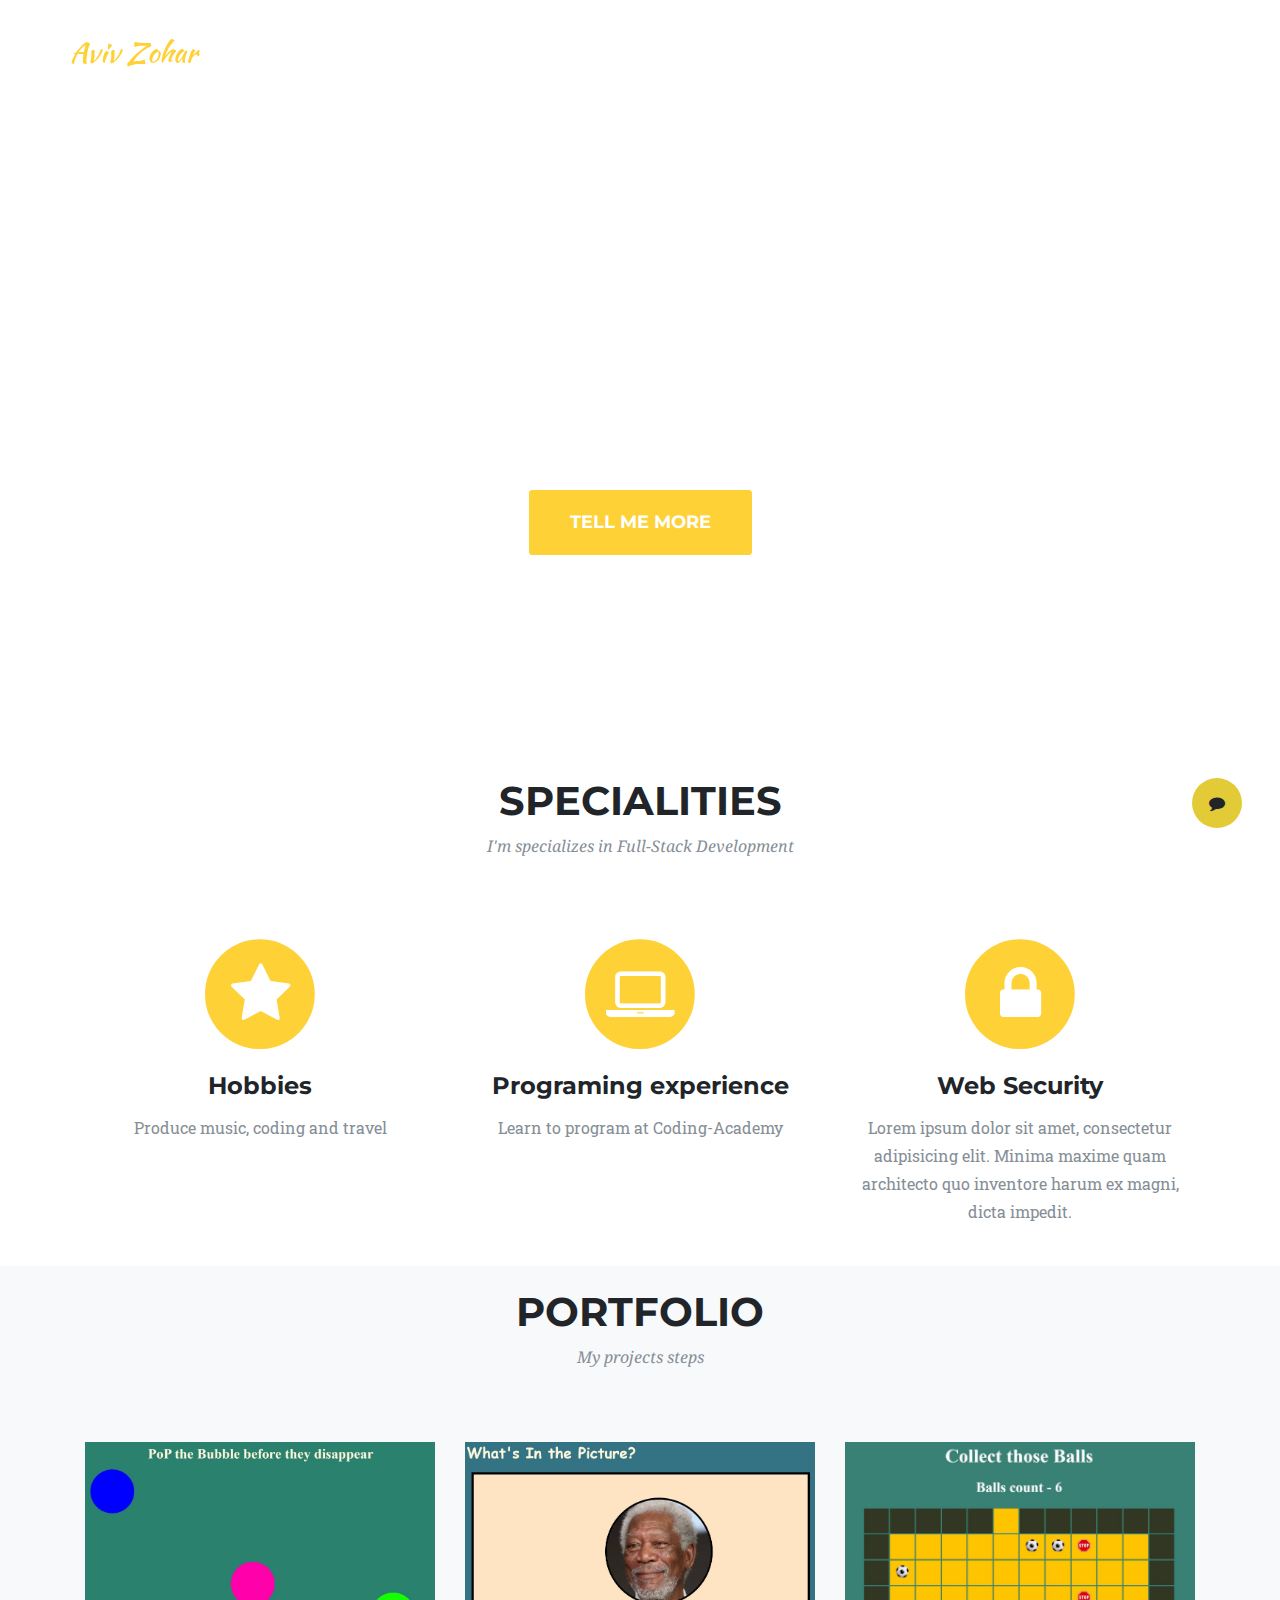
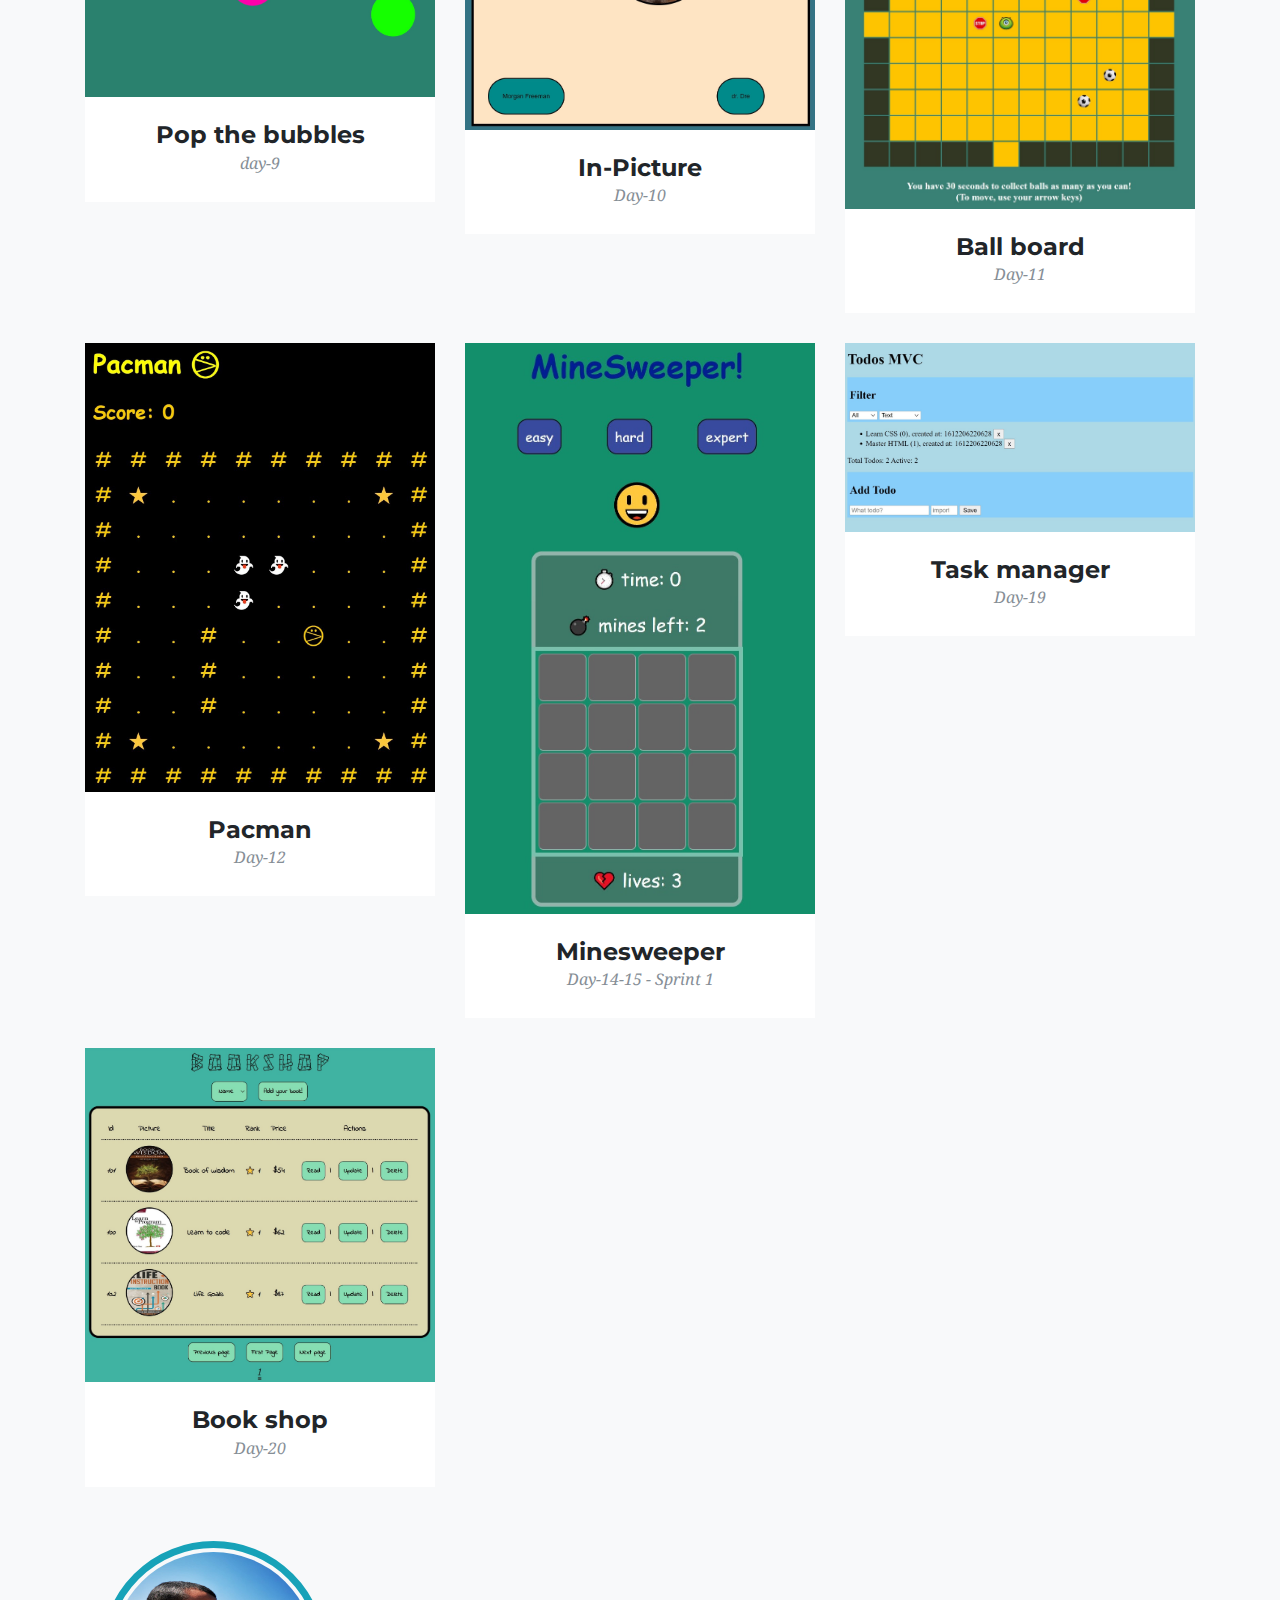
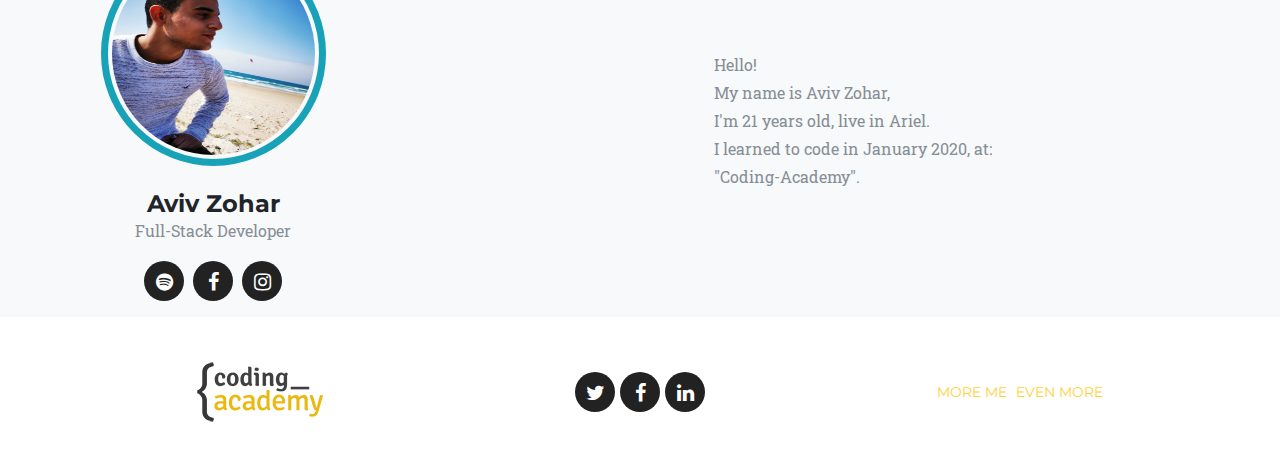
==== commit 2e675422: "my gallery - 3" ====
--- a/index.html
+++ b/index.html
@@ -8,7 +8,7 @@
     <meta name="description" content="">
     <meta name="author" content="">
 
-    <title>May Gallery</title>
+    <title>Aviv Zohar Gallery</title>
 
     <!-- Bootstrap core CSS -->
     <link href="vendor/bootstrap/css/bootstrap.min.css" rel="stylesheet">
@@ -32,8 +32,17 @@
     <aside class="offcanvas-aside">
 
         <!-- Contact -->
-        <section id="contact">
+        <section id="contact" class="m-2">
             <h4>Contact Me</h4>
+            <form onsubmit="reDirect()">
+                <h6 class="m-2">Your E-mail</h6>
+                <input type="email" class="email-form" placeholder="name@example.com" name="f-email" required>
+                <h6 class="m-2">Subject</h6>
+                <input type="text" class="email-form" placeholder="Type subject here" name="f-text" required>
+                <h6 class="m-2">Message Body</h6>
+                <input type="text" class="email-form p-2" placeholder="Type message here" name="f-message" required>
+                <button class="btn btn-primary m-2 btn-send">Send</button>
+            </form>
         </section>
 
     </aside>
@@ -41,7 +50,7 @@
     <!-- Navigation -->
     <nav class="navbar navbar-expand-lg navbar-dark fixed-top" id="mainNav">
         <div class="container">
-            <a class="navbar-brand js-scroll-trigger" href="#page-top">Meet Me</a>
+            <a class="navbar-brand js-scroll-trigger" href="#page-top">Aviv Zohar</a>
             <button class="navbar-toggler navbar-toggler-right" type="button" data-toggle="collapse" data-target="#navbarResponsive" aria-controls="navbarResponsive" aria-expanded="false" aria-label="Toggle navigation">
           <i class="fa fa-bars"></i>
         </button>
@@ -56,9 +65,6 @@
                     <li class="nav-item">
                         <a class="nav-link js-scroll-trigger" href="#me">Me</a>
                     </li>
-                    <li class="nav-item">
-                        <a class="nav-link js-scroll-trigger" href="#contact">Contact</a>
-                    </li>
                 </ul>
             </div>
         </div>
@@ -76,7 +82,7 @@
     </header>
 
     <!-- Services -->
-    <section id="services">
+    <section id="services" class="p-4">
         <div class="container">
             <div class="row">
                 <div class="col-lg-12 text-center">
@@ -88,18 +94,18 @@
                 <div class="col-md-4">
                     <span class="fa-stack fa-4x">
               <i class="fa fa-circle fa-stack-2x text-primary"></i>
-              <i class="fa fa-shopping-cart fa-stack-1x fa-inverse"></i>
+              <i class="fa fa-star fa-stack-1x fa-inverse"></i>
             </span>
-                    <h4 class="service-heading">E-Commerce</h4>
-                    <p class="text-muted">Lorem ipsum dolor sit amet, consectetur adipisicing elit. Minima maxime quam architecto quo inventore harum ex magni, dicta impedit.</p>
+                    <h4 class="service-heading">Hobbies</h4>
+                    <p class="text-muted">Produce music, coding and travel</p>
                 </div>
                 <div class="col-md-4">
                     <span class="fa-stack fa-4x">
               <i class="fa fa-circle fa-stack-2x text-primary"></i>
               <i class="fa fa-laptop fa-stack-1x fa-inverse"></i>
             </span>
-                    <h4 class="service-heading">Responsive Design</h4>
-                    <p class="text-muted">Lorem ipsum dolor sit amet, consectetur adipisicing elit. Minima maxime quam architecto quo inventore harum ex magni, dicta impedit.</p>
+                    <h4 class="service-heading">Programing experience</h4>
+                    <p class="text-muted">Learn to program at Coding-Academy</p>
                 </div>
                 <div class="col-md-4">
                     <span class="fa-stack fa-4x">
@@ -114,12 +120,12 @@
     </section>
 
     <!-- Portfolio Grid -->
-    <section class="bg-light" id="portfolio">
+    <section class="bg-light p-4" id="portfolio">
         <div class="container">
             <div class="row">
                 <div class="col-lg-12 text-center">
                     <h2 class="section-heading">Portfolio</h2>
-                    <h3 class="section-subheading text-muted">My projects</h3>
+                    <h3 class="section-subheading text-muted">My projects steps</h3>
                 </div>
             </div>
             <div class="row port"></div>
@@ -133,27 +139,27 @@
                     <img class="mx-auto rounded-circle p-1 border-info " src="img/IMG-20200221-WA0001.jpg" alt="">
                     <h4>Aviv Zohar</h4>
                     <p class="text-muted">Full-Stack Developer</p>
-                    <ul class="list-inline social-buttons">
-                        <li class="list-inline-item">
-                            <a href="#">
-                                <i class="fa fa-twitter"></i>
-                            </a>
-                        </li>
-                        <li class="list-inline-item">
-                            <a href="#">
+                    <ul class="list-inline social-buttons m-3">
+                        <li class="list-inline-item">
+                            <a href="https://open.spotify.com/user/21p2cyfbqrimrutox4gyomg7a?si=qtIORXLFQx6_iVBw3fYiUQ">
+                                <i class="fa fa-spotify"></i>
+                            </a>
+                        </li>
+                        <li class="list-inline-item">
+                            <a href="https://www.facebook.com/aviv19735/">
                                 <i class="fa fa-facebook"></i>
                             </a>
                         </li>
                         <li class="list-inline-item">
-                            <a href="#">
-                                <i class="fa fa-linkedin"></i>
+                            <a href="https://www.instagram.com/avivzo9/">
+                                <i class="fa fa-instagram"></i>
                             </a>
                         </li>
                     </ul>
                 </div>
             </div>
             <div class="col-sm-8 flex-align-center">
-                <p class="large text-muted  about-description">Hello! My name is Aviv Zohar,<br> I'm 21 years old, live in Ariel.<br>I learned to code in January 2020, at: <br>"Coding-Academy".<br>
+                <p class="large text-muted  about-description">Hello!<br> My name is Aviv Zohar,<br> I'm 21 years old, live in Ariel.<br>I learned to code in January 2020, at: <br>"Coding-Academy".<br>
                 </p>
             </div>
         </div>
@@ -162,44 +168,45 @@
 
     <!-- Footer -->
     <!-- <footer> -->
-    <div class="container">
-        <div class="row">
-            <div class="col-md-4 flex-align-center">
-                <a href="http://coding-academy.org" target="_blank">
-                    <img src="./img/ca-logo.png" alt="">
-                </a>
-            </div>
-            <div class="col-md-4 flex-align-center">
-                <ul class="list-inline social-buttons flex-align-center">
-                    <li class="list-inline-item">
-                        <a href="#">
-                            <i class="fa fa-twitter"></i>
-                        </a>
-                    </li>
-                    <li class="list-inline-item flex-align-center">
-                        <a href="#">
-                            <i class="fa fa-facebook"></i>
-                        </a>
-                    </li>
-                    <li class="list-inline-item">
-                        <a href="#">
-                            <i class="fa fa-linkedin"></i>
-                        </a>
-                    </li>
-                </ul>
-            </div>
-            <div class="col-md-4 flex-align-center">
-                <ul class="list-inline quicklinks">
-                    <li class="list-inline-item">
-                        <a href="#">More Me</a>
-                    </li>
-                    <li class="list-inline-item">
-                        <a href="#">Even More</a>
-                    </li>
-                </ul>
-            </div>
-        </div>
-    </div>
+    <footer>
+        <div class="container">
+            <div class="row">
+                <div class="col-md-4 flex-align-center">
+                    <a href="http://coding-academy.org" target="_blank">
+                        <img src="./img/ca-logo.png" alt="">
+                    </a>
+                </div>
+                <div class="col-md-4 flex-align-center">
+                    <ul class="list-inline social-buttons flex-align-center">
+                        <li class="list-inline-item">
+                            <a href="https://twitter.com/coding_academy_">
+                                <i class="fa fa-twitter"></i>
+                            </a>
+                        </li>
+                        <li class="list-inline-item flex-align-center">
+                            <a href="https://www.facebook.com/CodingAcademy/">
+                                <i class="fa fa-facebook"></i>
+                            </a>
+                        </li>
+                        <li class="list-inline-item">
+                            <a href="https://il.linkedin.com/school/coding-academy-israel/">
+                                <i class="fa fa-linkedin"></i>
+                            </a>
+                        </li>
+                    </ul>
+                </div>
+                <div class="col-md-4 flex-align-center">
+                    <ul class="list-inline quicklinks">
+                        <li class="list-inline-item">
+                            <a href="#">More Me</a>
+                        </li>
+                        <li class="list-inline-item">
+                            <a href="#">Even More</a>
+                        </li>
+                    </ul>
+                </div>
+            </div>
+        </div>
     </footer>
     <!-- Modal -->
     <div class="portfolio-modal modal fade" id="portfolioModal1" tabindex="-1" role="dialog" aria-hidden="true">
@@ -214,18 +221,19 @@
                     <div class="row">
                         <div class="col-lg-8 mx-auto">
                             <div class="modal-body">
+                                <!-- Project Details Go Here -->
                                 <h2>Project Name</h2>
-                                <p class="item-intro text-muted">Lorem</p>
-                                <img class="img-fluid d-block mx-auto" src="img/portfolio/01-full.jpg" alt="">
-                                <p>Use this area to describe your project.</p>
+                                <p class="item-intro text-muted">Lorem ipsum dolor sit amet consectetur.</p>
+                                <span class="pro-img"></span>
+                                <p id="desc">Use this area to describe your project. Lorem ipsum dolor sit amet, consectetur adipisicing elit. Est blanditiis dolorem culpa incidunt minus dignissimos deserunt repellat aperiam quasi sunt officia expedita beatae cupiditate,
+                                    maiores repudiandae, nostrum, reiciendis facere nemo!</p>
                                 <ul class="list-inline">
-                                    <li>Date: February 2020</li>
-                                    <li>Client: Threads</li>
-                                    <li>Category: Illustration</li>
+                                    <li>Date: <span></span></li>
                                 </ul>
+                                <span class="check-pro"></span>
                                 <button class="btn btn-primary" data-dismiss="modal" type="button">
-                    <i class="fa fa-times"></i>
-                    Close Project</button>
+                      <i class="fa fa-times"></i>
+                      Close Project</button>
                             </div>
                         </div>
                     </div>
--- a/css/ca-gallery.css
+++ b/css/ca-gallery.css
@@ -2,18 +2,31 @@
     overflow-x: hidden;
     font-family: 'Roboto Slab', 'Helvetica Neue', Helvetica, Arial, sans-serif;
 }
+
 p {
     line-height: 1.75;
 }
+
 a {
     color: #fed136;
 }
+
+.btn-send {
+    cursor: pointer;
+}
+
 a.active,
 a:active,
 a:focus,
 a:hover {
     color: #fec503;
 }
+
+.email-form {
+    background-color: rgba(251, 255, 0, 0.363);
+    margin: 5px;
+}
+
 h1,
 h2,
 h3,
@@ -24,14 +37,17 @@
     font-family: 'Montserrat', 'Helvetica Neue', Helvetica, Arial, sans-serif;
     text-transform: uppercase;
 }
+
 section {
     padding: 100px 0;
 }
+
 section h2.section-heading {
     font-size: 40px;
     margin-top: 0;
     margin-bottom: 15px;
 }
+
 section h3.section-subheading {
     font-size: 16px;
     font-weight: 400;
@@ -40,28 +56,35 @@
     text-transform: none;
     font-family: 'Droid Serif', 'Helvetica Neue', Helvetica, Arial, sans-serif;
 }
+
 @media (min-width: 768px) {
     section {
         padding: 150px 0;
     }
 }
+
 ::-moz-selection {
     background: #fed136;
     text-shadow: none;
 }
+
 ::selection {
     background: #fed136;
     text-shadow: none;
 }
+
 img::selection {
     background: transparent;
 }
+
 img::-moz-selection {
     background: transparent;
 }
+
 body {
     -webkit-tap-highlight-color: #fed136;
 }
+
 .offcanvas-btn {
     z-index: 100000;
     position: fixed;
@@ -78,13 +101,19 @@
     margin-right: 0;
     transition: all 0.3s ease;
 }
+
 .offcanvas-btn-open {
     margin-right: 80vw;
 }
+
+.special-btn {
+    color: white;
+}
+
 .offcanvas-aside {
     position: fixed;
     height: 100%;
-    background: red;
+    background: rgb(255, 196, 0);
     width: 80vw;
     right: -80vw;
     z-index: 10;
@@ -94,12 +123,15 @@
     align-items: center;
     justify-content: space-around;
 }
+
 .offcanvas-aside img {
     border-radius: 50%;
 }
+
 .offcanvas-aside p {
     text-align: center;
 }
+
 .offcanvas-aside .offcanvas-content-suffix {
     height: 20%;
 }
@@ -113,15 +145,16 @@
         right: -30vw;
     }
 }
+
 .offcanvas-aside-open {
     right: 0;
-    
 }
 
 #mainNav {
     background-color: #222222;
     z-index: 5;
 }
+
 #mainNav .navbar-toggler {
     font-size: 12px;
     right: 0;
@@ -133,16 +166,19 @@
     font-family: 'Montserrat', 'Helvetica Neue', Helvetica, Arial, sans-serif;
     text-transform: uppercase;
 }
+
 #mainNav .navbar-brand {
     color: #fed136;
     font-family: 'Kaushan Script', 'Helvetica Neue', Helvetica, Arial, cursive;
 }
+
 #mainNav .navbar-brand.active,
 #mainNav .navbar-brand:active,
 #mainNav .navbar-brand:focus,
 #mainNav .navbar-brand:hover {
     color: #fec503;
 }
+
 #mainNav .navbar-nav .nav-item .nav-link {
     font-size: 90%;
     font-weight: 400;
@@ -152,12 +188,13 @@
     font-family: 'Montserrat', 'Helvetica Neue', Helvetica, Arial, sans-serif;
     text-transform: uppercase;
 }
+
 #mainNav .navbar-nav .nav-item .nav-link.active,
 #mainNav .navbar-nav .nav-item .nav-link:hover {
     color: #fed136;
 }
+
 @media (min-width: 992px) {
-    
     #mainNav {
         padding-top: 25px;
         padding-bottom: 25px;
@@ -185,12 +222,12 @@
         font-size: 1.25em;
         padding: 12px 0;
     }
-   
-}
+}
+
 header.masthead {
     text-align: center;
     color: white;
-    background-image: url("../img/header-bg.jpg");
+    background-image: url("https://techcrunch.com/wp-content/uploads/2020/05/GettyImages-1207384675.jpg?w=1390&crop=1");
     background-repeat: no-repeat;
     background-attachment: scroll;
     background-position: center center;
@@ -199,10 +236,12 @@
     -o-background-size: cover;
     background-size: cover;
 }
+
 header.masthead .intro-text {
     padding-top: 150px;
     padding-bottom: 100px;
 }
+
 header.masthead .intro-text .intro-lead-in {
     font-size: 22px;
     font-style: italic;
@@ -210,6 +249,7 @@
     margin-bottom: 25px;
     font-family: 'Droid Serif', 'Helvetica Neue', Helvetica, Arial, sans-serif;
 }
+
 header.masthead .intro-text .intro-heading {
     font-size: 50px;
     font-weight: 700;
@@ -218,6 +258,7 @@
     font-family: 'Montserrat', 'Helvetica Neue', Helvetica, Arial, sans-serif;
     text-transform: uppercase;
 }
+
 @media (min-width: 768px) {
     header.masthead .intro-text {
         padding-top: 300px;
@@ -239,6 +280,7 @@
         text-transform: uppercase;
     }
 }
+
 .service-heading {
     margin: 15px 0;
     text-transform: none;
@@ -248,6 +290,7 @@
     right: 0;
     margin: 0 0 15px;
 }
+
 #portfolio .portfolio-item .portfolio-link {
     position: relative;
     display: block;
@@ -255,6 +298,7 @@
     margin: 0 auto;
     cursor: pointer;
 }
+
 #portfolio .portfolio-item .portfolio-link .portfolio-hover {
     position: absolute;
     width: 100%;
@@ -265,9 +309,11 @@
     opacity: 0;
     background: rgba(254, 209, 54, 0.9);
 }
+
 #portfolio .portfolio-item .portfolio-link .portfolio-hover:hover {
     opacity: 1;
 }
+
 #portfolio .portfolio-item .portfolio-link .portfolio-hover .portfolio-hover-content {
     font-size: 20px;
     position: absolute;
@@ -278,13 +324,16 @@
     text-align: center;
     color: white;
 }
+
 #portfolio .portfolio-item .portfolio-link .portfolio-hover .portfolio-hover-content i {
     margin-top: -12px;
 }
+
 #portfolio .portfolio-item .portfolio-link .portfolio-hover .portfolio-hover-content h3,
 #portfolio .portfolio-item .portfolio-link .portfolio-hover .portfolio-hover-content h4 {
     margin: 0;
 }
+
 #portfolio .portfolio-item .portfolio-caption {
     max-width: 400px;
     margin: 0 auto;
@@ -292,29 +341,35 @@
     text-align: center;
     background-color: white;
 }
+
 #portfolio .portfolio-item .portfolio-caption h4 {
     margin: 0;
     text-transform: none;
 }
+
 #portfolio .portfolio-item .portfolio-caption p {
     font-size: 16px;
     font-style: italic;
     margin: 0;
     font-family: 'Droid Serif', 'Helvetica Neue', Helvetica, Arial, sans-serif;
 }
+
 #portfolio * {
     z-index: 2;
 }
+
 @media (min-width: 767px) {
     #portfolio .portfolio-item {
         margin: 0 0 30px;
     }
 }
+
 .portfolio-modal .modal-dialog {
     max-width: none;
     height: 100%;
     margin: 0;
 }
+
 .portfolio-modal .modal-content {
     min-height: 100%;
     padding: 100px 0;
@@ -325,29 +380,36 @@
     -webkit-box-shadow: none;
     box-shadow: none;
 }
+
 .portfolio-modal .modal-content h2 {
     font-size: 3em;
     margin-bottom: 15px;
 }
+
 .portfolio-modal .modal-content p {
     margin-bottom: 30px;
 }
+
 .portfolio-modal .modal-content p.item-intro {
     font-size: 16px;
     font-style: italic;
     margin: 20px 0 30px;
     font-family: 'Droid Serif', 'Helvetica Neue', Helvetica, Arial, sans-serif;
 }
+
 .portfolio-modal .modal-content ul.list-inline {
     margin-top: 0;
     margin-bottom: 30px;
 }
+
 .portfolio-modal .modal-content img {
     margin-bottom: 30px;
 }
+
 .portfolio-modal .modal-content button {
     cursor: pointer;
 }
+
 .portfolio-modal .close-modal {
     position: absolute;
     top: 25px;
@@ -357,45 +419,47 @@
     cursor: pointer;
     background-color: transparent;
 }
+
 .portfolio-modal .close-modal:hover {
     opacity: 0.3;
 }
+
 .portfolio-modal .close-modal .lr {
     /* Safari and Chrome */
-    
     z-index: 1051;
     width: 1px;
     height: 75px;
     margin-left: 35px;
     /* IE 9 */
-    
     -webkit-transform: rotate(45deg);
     -ms-transform: rotate(45deg);
     transform: rotate(45deg);
     background-color: #222222;
 }
+
 .portfolio-modal .close-modal .lr .rl {
     /* Safari and Chrome */
-    
     z-index: 1052;
     width: 1px;
     height: 75px;
     /* IE 9 */
-    
     -webkit-transform: rotate(90deg);
     -ms-transform: rotate(90deg);
     transform: rotate(90deg);
     background-color: #222222;
 }
+
 .portfolio-modal .modal-backdrop {
     display: none;
     opacity: 0;
 }
+
 .timeline {
     position: relative;
     padding: 0;
     list-style: none;
 }
+
 .timeline:before {
     position: absolute;
     top: 0;
@@ -406,39 +470,46 @@
     content: '';
     background-color: #f1f1f1;
 }
-.timeline > li {
+
+.timeline>li {
     position: relative;
     min-height: 50px;
     margin-bottom: 50px;
 }
-.timeline > li:after,
-.timeline > li:before {
+
+.timeline>li:after,
+.timeline>li:before {
     display: table;
     content: ' ';
 }
-.timeline > li:after {
+
+.timeline>li:after {
     clear: both;
 }
-.timeline > li .timeline-panel {
+
+.timeline>li .timeline-panel {
     position: relative;
     float: right;
     width: 100%;
     padding: 0 20px 0 100px;
     text-align: left;
 }
-.timeline > li .timeline-panel:before {
+
+.timeline>li .timeline-panel:before {
     right: auto;
     left: -15px;
     border-right-width: 15px;
     border-left-width: 0;
 }
-.timeline > li .timeline-panel:after {
+
+.timeline>li .timeline-panel:after {
     right: auto;
     left: -14px;
     border-right-width: 14px;
     border-left-width: 0;
 }
-.timeline > li .timeline-image {
+
+.timeline>li .timeline-image {
     position: absolute;
     z-index: 100;
     left: 0;
@@ -451,132 +522,149 @@
     border-radius: 100%;
     background-color: #fed136;
 }
-.timeline > li .timeline-image h4 {
+
+.timeline>li .timeline-image h4 {
     font-size: 10px;
     line-height: 14px;
     margin-top: 12px;
 }
-.timeline > li.timeline-inverted > .timeline-panel {
+
+.timeline>li.timeline-inverted>.timeline-panel {
     float: right;
     padding: 0 20px 0 100px;
     text-align: left;
 }
-.timeline > li.timeline-inverted > .timeline-panel:before {
+
+.timeline>li.timeline-inverted>.timeline-panel:before {
     right: auto;
     left: -15px;
     border-right-width: 15px;
     border-left-width: 0;
 }
-.timeline > li.timeline-inverted > .timeline-panel:after {
+
+.timeline>li.timeline-inverted>.timeline-panel:after {
     right: auto;
     left: -14px;
     border-right-width: 14px;
     border-left-width: 0;
 }
-.timeline > li:last-child {
+
+.timeline>li:last-child {
     margin-bottom: 0;
 }
+
 .timeline .timeline-heading h4 {
     margin-top: 0;
     color: inherit;
 }
+
 .timeline .timeline-heading h4.subheading {
     text-transform: none;
 }
-.timeline .timeline-body > ul,
-.timeline .timeline-body > p {
+
+.timeline .timeline-body>ul,
+.timeline .timeline-body>p {
     margin-bottom: 0;
 }
+
 @media (min-width: 768px) {
     .timeline:before {
         left: 50%;
     }
-    .timeline > li {
+    .timeline>li {
         min-height: 100px;
         margin-bottom: 100px;
     }
-    .timeline > li .timeline-panel {
+    .timeline>li .timeline-panel {
         float: left;
         width: 41%;
         padding: 0 20px 20px 30px;
         text-align: right;
     }
-    .timeline > li .timeline-image {
+    .timeline>li .timeline-image {
         left: 50%;
         width: 100px;
         height: 100px;
         margin-left: -50px;
     }
-    .timeline > li .timeline-image h4 {
+    .timeline>li .timeline-image h4 {
         font-size: 13px;
         line-height: 18px;
         margin-top: 16px;
     }
-    .timeline > li.timeline-inverted > .timeline-panel {
+    .timeline>li.timeline-inverted>.timeline-panel {
         float: right;
         padding: 0 30px 20px 20px;
         text-align: left;
     }
 }
+
 @media (min-width: 992px) {
-    .timeline > li {
+    .timeline>li {
         min-height: 150px;
     }
-    .timeline > li .timeline-panel {
+    .timeline>li .timeline-panel {
         padding: 0 20px 20px;
     }
-    .timeline > li .timeline-image {
+    .timeline>li .timeline-image {
         width: 150px;
         height: 150px;
         margin-left: -75px;
     }
-    .timeline > li .timeline-image h4 {
+    .timeline>li .timeline-image h4 {
         font-size: 18px;
         line-height: 26px;
         margin-top: 30px;
     }
-    .timeline > li.timeline-inverted > .timeline-panel {
+    .timeline>li.timeline-inverted>.timeline-panel {
         padding: 0 20px 20px;
     }
 }
+
 @media (min-width: 1200px) {
-    .timeline > li {
+    .timeline>li {
         min-height: 170px;
     }
-    .timeline > li .timeline-panel {
+    .timeline>li .timeline-panel {
         padding: 0 20px 20px 100px;
     }
-    .timeline > li .timeline-image {
+    .timeline>li .timeline-image {
         width: 170px;
         height: 170px;
         margin-left: -85px;
     }
-    .timeline > li .timeline-image h4 {
+    .timeline>li .timeline-image h4 {
         margin-top: 40px;
     }
-    .timeline > li.timeline-inverted > .timeline-panel {
+    .timeline>li.timeline-inverted>.timeline-panel {
         padding: 0 100px 20px 20px;
     }
 }
+
 .team-member {
     text-align: center;
 }
+
 .team-member img {
     width: 225px;
     height: 225px;
     border: 7px solid white;
 }
+
 .team-member h4 {
     margin-top: 25px;
     margin-bottom: 0;
     text-transform: none;
 }
+
 .team-member p {
     margin-top: 0;
 }
+
 .about-description {
     max-width: 80%;
 }
+
 @media (max-width: 800px) {
     .about-description {
         text-align: center;
@@ -584,10 +672,12 @@
         margin-bottom: 1rem;
     }
 }
+
 footer {
     padding: 25px 0;
     text-align: center;
 }
+
 footer span.copyright {
     font-size: 90%;
     line-height: 40px;
@@ -595,6 +685,7 @@
     font-family: 'Montserrat', 'Helvetica Neue', Helvetica, Arial, sans-serif;
     text-transform: uppercase;
 }
+
 footer ul.quicklinks {
     font-size: 90%;
     line-height: 40px;
@@ -603,9 +694,11 @@
     font-family: 'Montserrat', 'Helvetica Neue', Helvetica, Arial, sans-serif;
     text-transform: uppercase;
 }
+
 ul.social-buttons {
     margin-bottom: 0;
 }
+
 ul.social-buttons li a {
     font-size: 20px;
     line-height: 40px;
@@ -620,19 +713,23 @@
     outline: none;
     background-color: #222222;
 }
+
 ul.social-buttons li a:active,
 ul.social-buttons li a:focus,
 ul.social-buttons li a:hover {
     background-color: #fed136;
 }
+
 .flex-align-center {
     display: flex;
     justify-content: center;
     align-items: center;
 }
+
 .text-primary {
     color: #fed136 !important;
 }
+
 .btn-primary {
     font-weight: 700;
     color: white;
@@ -641,42 +738,48 @@
     font-family: 'Montserrat', 'Helvetica Neue', Helvetica, Arial, sans-serif;
     text-transform: uppercase;
 }
+
 .btn-primary.focus,
 .btn-primary:focus {
     color: white;
     border-color: #b48b01;
     background-color: #fec503;
 }
+
 .btn-primary:hover {
     color: white;
     border-color: #f6bf01;
     background-color: #fec503;
 }
+
 .btn-primary.active,
 .btn-primary:active,
-.open > .btn-primary.dropdown-toggle {
+.open>.btn-primary.dropdown-toggle {
     color: white;
     border-color: #f6bf01;
     background-color: #fec503;
 }
+
 .btn-primary.active.focus,
 .btn-primary.active:focus,
 .btn-primary.active:hover,
 .btn-primary:active.focus,
 .btn-primary:active:focus,
 .btn-primary:active:hover,
-.open > .btn-primary.dropdown-toggle.focus,
-.open > .btn-primary.dropdown-toggle:focus,
-.open > .btn-primary.dropdown-toggle:hover {
+.open>.btn-primary.dropdown-toggle.focus,
+.open>.btn-primary.dropdown-toggle:focus,
+.open>.btn-primary.dropdown-toggle:hover {
     color: white;
     border-color: #b48b01;
     background-color: #dcab01;
 }
+
 .btn-primary.active,
 .btn-primary:active,
-.open > .btn-primary.dropdown-toggle {
+.open>.btn-primary.dropdown-toggle {
     background-image: none;
 }
+
 .btn-primary.disabled.focus,
 .btn-primary.disabled:focus,
 .btn-primary.disabled:hover,
@@ -689,10 +792,12 @@
     border-color: #fed136;
     background-color: #fed136;
 }
+
 .btn-primary .badge {
     color: #fed136;
     background-color: white;
 }
+
 .btn-xl {
     font-size: 18px;
     font-weight: 700;
@@ -704,42 +809,48 @@
     font-family: 'Montserrat', 'Helvetica Neue', Helvetica, Arial, sans-serif;
     text-transform: uppercase;
 }
+
 .btn-xl.focus,
 .btn-xl:focus {
     color: white;
     border-color: #b48b01;
     background-color: #fec503;
 }
+
 .btn-xl:hover {
     color: white;
     border-color: #f6bf01;
     background-color: #fec503;
 }
+
 .btn-xl.active,
 .btn-xl:active,
-.open > .btn-xl.dropdown-toggle {
+.open>.btn-xl.dropdown-toggle {
     color: white;
     border-color: #f6bf01;
     background-color: #fec503;
 }
+
 .btn-xl.active.focus,
 .btn-xl.active:focus,
 .btn-xl.active:hover,
 .btn-xl:active.focus,
 .btn-xl:active:focus,
 .btn-xl:active:hover,
-.open > .btn-xl.dropdown-toggle.focus,
-.open > .btn-xl.dropdown-toggle:focus,
-.open > .btn-xl.dropdown-toggle:hover {
+.open>.btn-xl.dropdown-toggle.focus,
+.open>.btn-xl.dropdown-toggle:focus,
+.open>.btn-xl.dropdown-toggle:hover {
     color: white;
     border-color: #b48b01;
     background-color: #dcab01;
 }
+
 .btn-xl.active,
 .btn-xl:active,
-.open > .btn-xl.dropdown-toggle {
+.open>.btn-xl.dropdown-toggle {
     background-image: none;
 }
+
 .btn-xl.disabled.focus,
 .btn-xl.disabled:focus,
 .btn-xl.disabled:hover,
@@ -752,12 +863,15 @@
     border-color: #fed136;
     background-color: #fed136;
 }
+
 .btn-xl .badge {
     color: #fed136;
     background-color: white;
 }
 
+
 /* reset bootstrap*/
+
 .row {
     margin-right: 0;
     margin-left: 0;
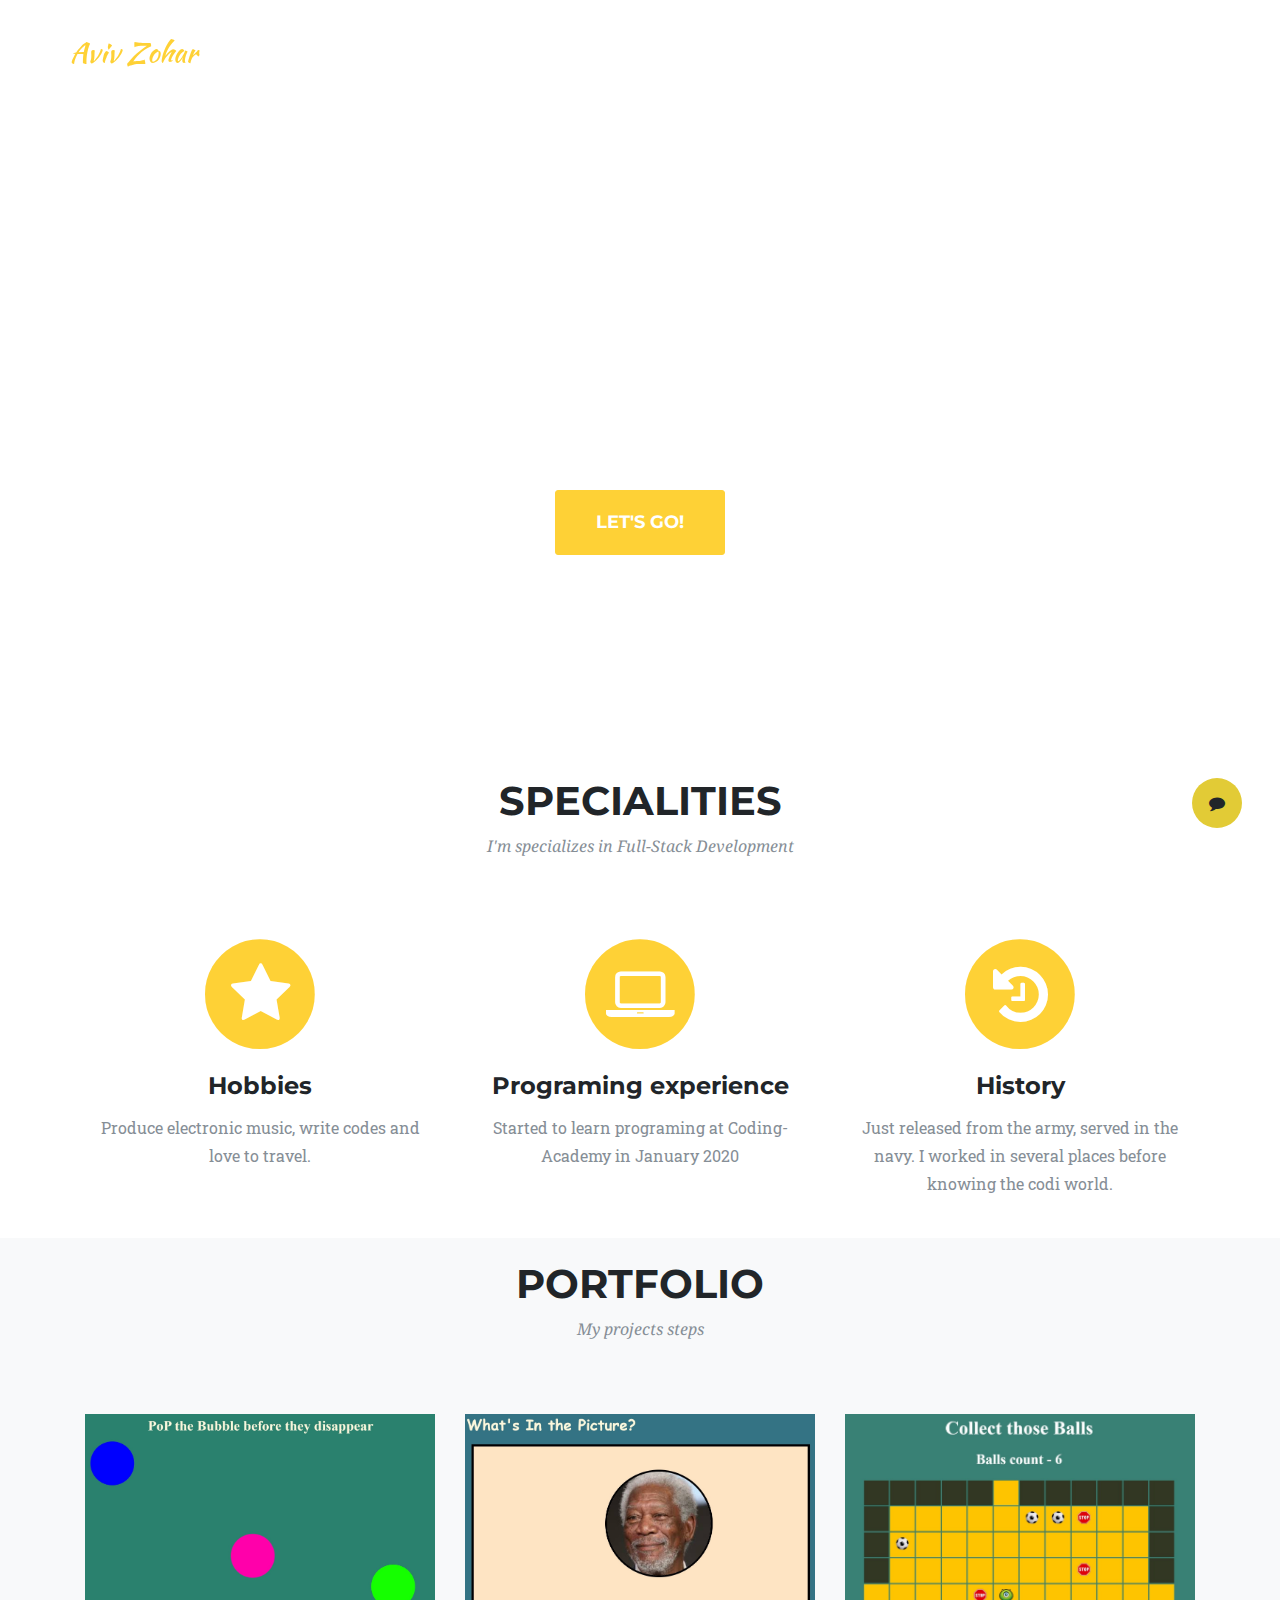
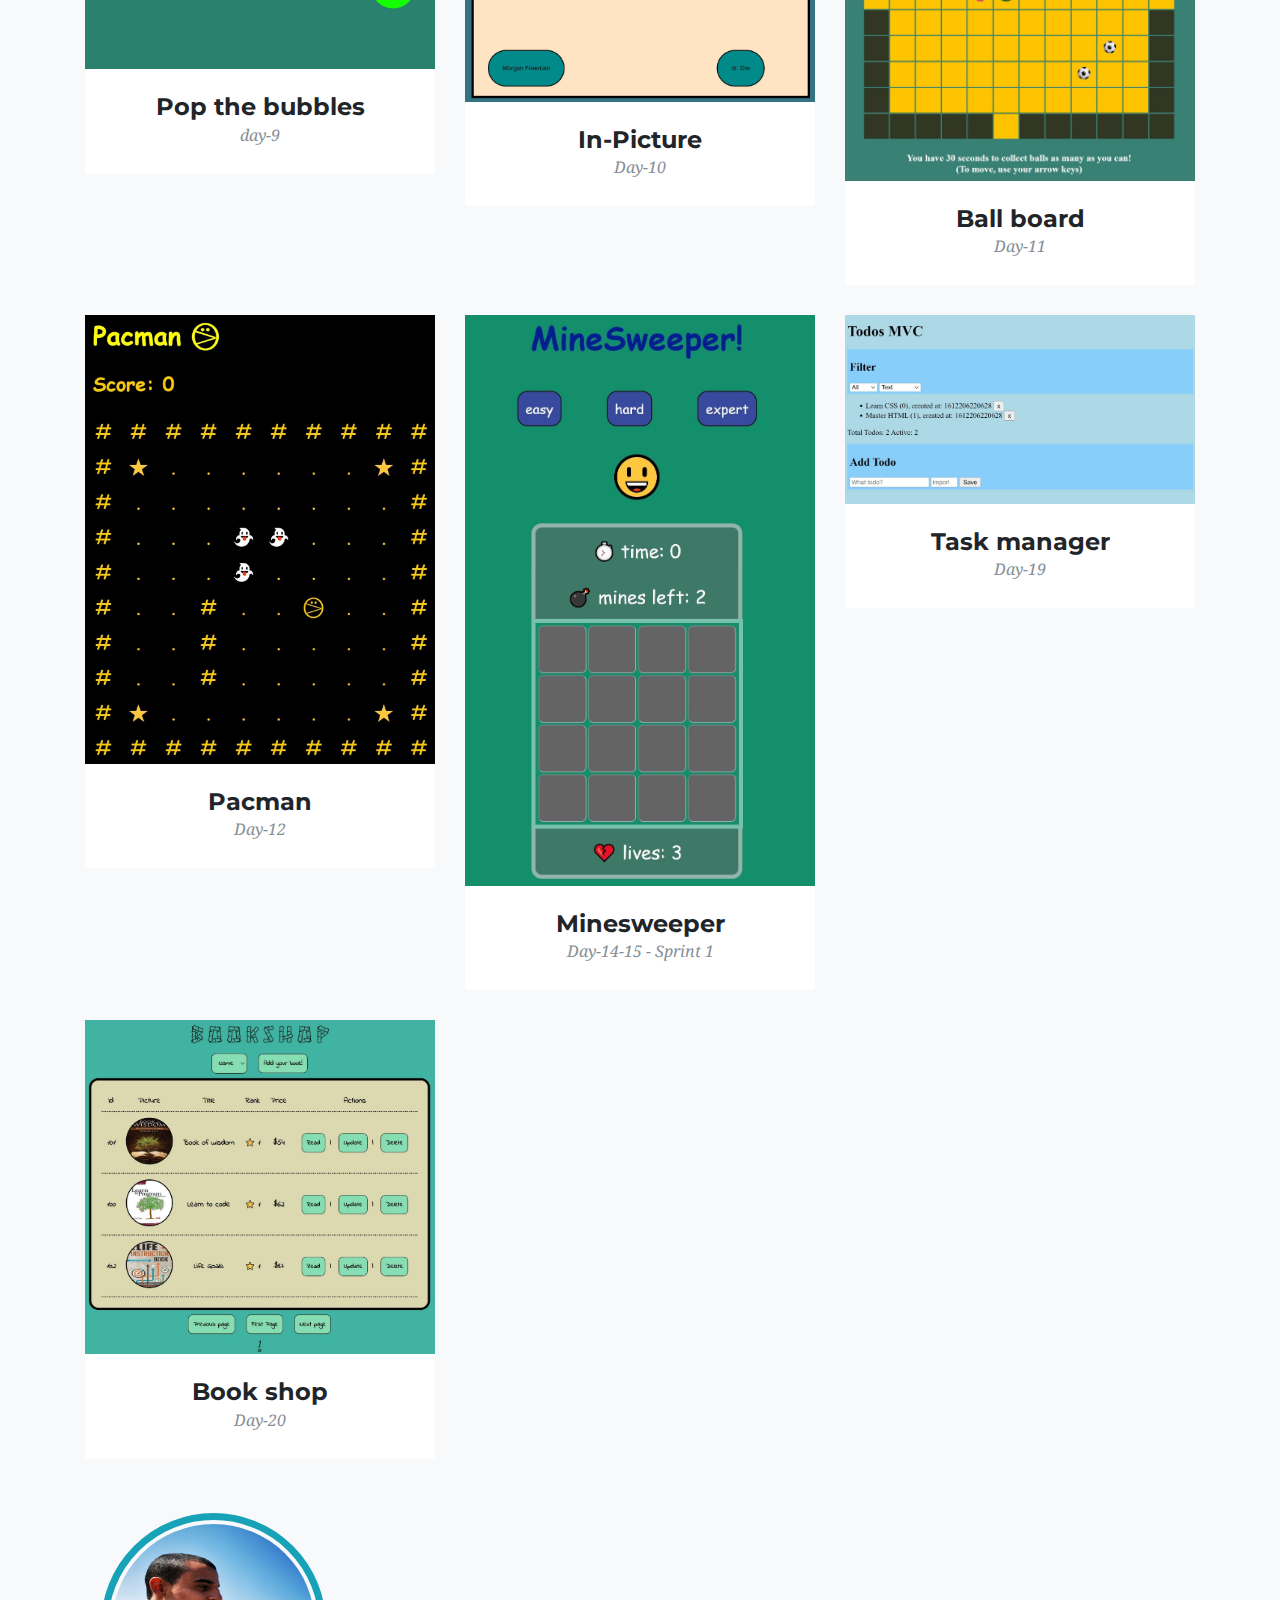
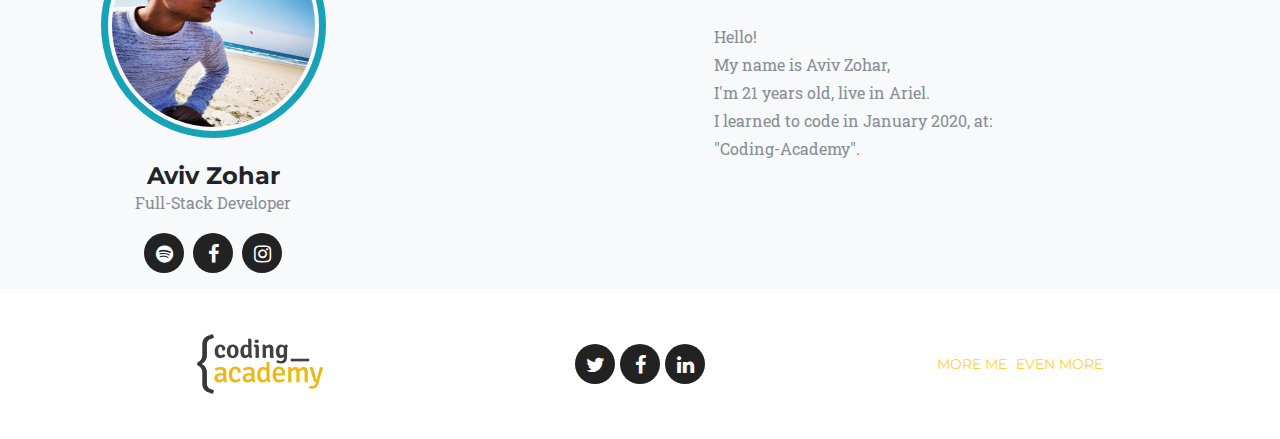
==== commit 2774d78a: "my-gallery - 4" ====
--- a/index.html
+++ b/index.html
@@ -76,7 +76,7 @@
             <div class="intro-text">
                 <div class="intro-lead-in">Welcome To my Portfolio</div>
                 <div class="intro-heading">It's Nice To Meet You</div>
-                <a class="btn btn-xl js-scroll-trigger" href="#services">Tell Me More</a>
+                <a class="btn btn-xl js-scroll-trigger" href="#services">Let's Go!</a>
             </div>
         </div>
     </header>
@@ -97,7 +97,7 @@
               <i class="fa fa-star fa-stack-1x fa-inverse"></i>
             </span>
                     <h4 class="service-heading">Hobbies</h4>
-                    <p class="text-muted">Produce music, coding and travel</p>
+                    <p class="text-muted">Produce electronic music, write codes and love to travel.</p>
                 </div>
                 <div class="col-md-4">
                     <span class="fa-stack fa-4x">
@@ -105,15 +105,15 @@
               <i class="fa fa-laptop fa-stack-1x fa-inverse"></i>
             </span>
                     <h4 class="service-heading">Programing experience</h4>
-                    <p class="text-muted">Learn to program at Coding-Academy</p>
+                    <p class="text-muted">Started to learn programing at Coding-Academy in January 2020</p>
                 </div>
                 <div class="col-md-4">
                     <span class="fa-stack fa-4x">
               <i class="fa fa-circle fa-stack-2x text-primary"></i>
-              <i class="fa fa-lock fa-stack-1x fa-inverse"></i>
+              <i class="fa fa-history fa-stack-1x fa-inverse"></i>
             </span>
-                    <h4 class="service-heading">Web Security</h4>
-                    <p class="text-muted">Lorem ipsum dolor sit amet, consectetur adipisicing elit. Minima maxime quam architecto quo inventore harum ex magni, dicta impedit.</p>
+                    <h4 class="service-heading">History</h4>
+                    <p class="text-muted">Just released from the army, served in the navy. I worked in several places before knowing the codi world.</p>
                 </div>
             </div>
         </div>
@@ -211,7 +211,7 @@
     <!-- Modal -->
     <div class="portfolio-modal modal fade" id="portfolioModal1" tabindex="-1" role="dialog" aria-hidden="true">
         <div class="modal-dialog">
-            <div class="modal-content">
+            <div class="modal-content p-0">
                 <div class="close-modal" data-dismiss="modal">
                     <div class="lr">
                         <div class="rl"></div>
@@ -232,8 +232,7 @@
                                 </ul>
                                 <span class="check-pro"></span>
                                 <button class="btn btn-primary" data-dismiss="modal" type="button">
-                      <i class="fa fa-times"></i>
-                      Close Project</button>
+                      <i class="fa fa-times"></i>Close Project</button>
                             </div>
                         </div>
                     </div>
--- a/css/ca-gallery.css
+++ b/css/ca-gallery.css
@@ -23,7 +23,7 @@
 }
 
 .email-form {
-    background-color: rgba(251, 255, 0, 0.363);
+    background-color: rgba(0, 255, 213, 0.733);
     margin: 5px;
 }
 
